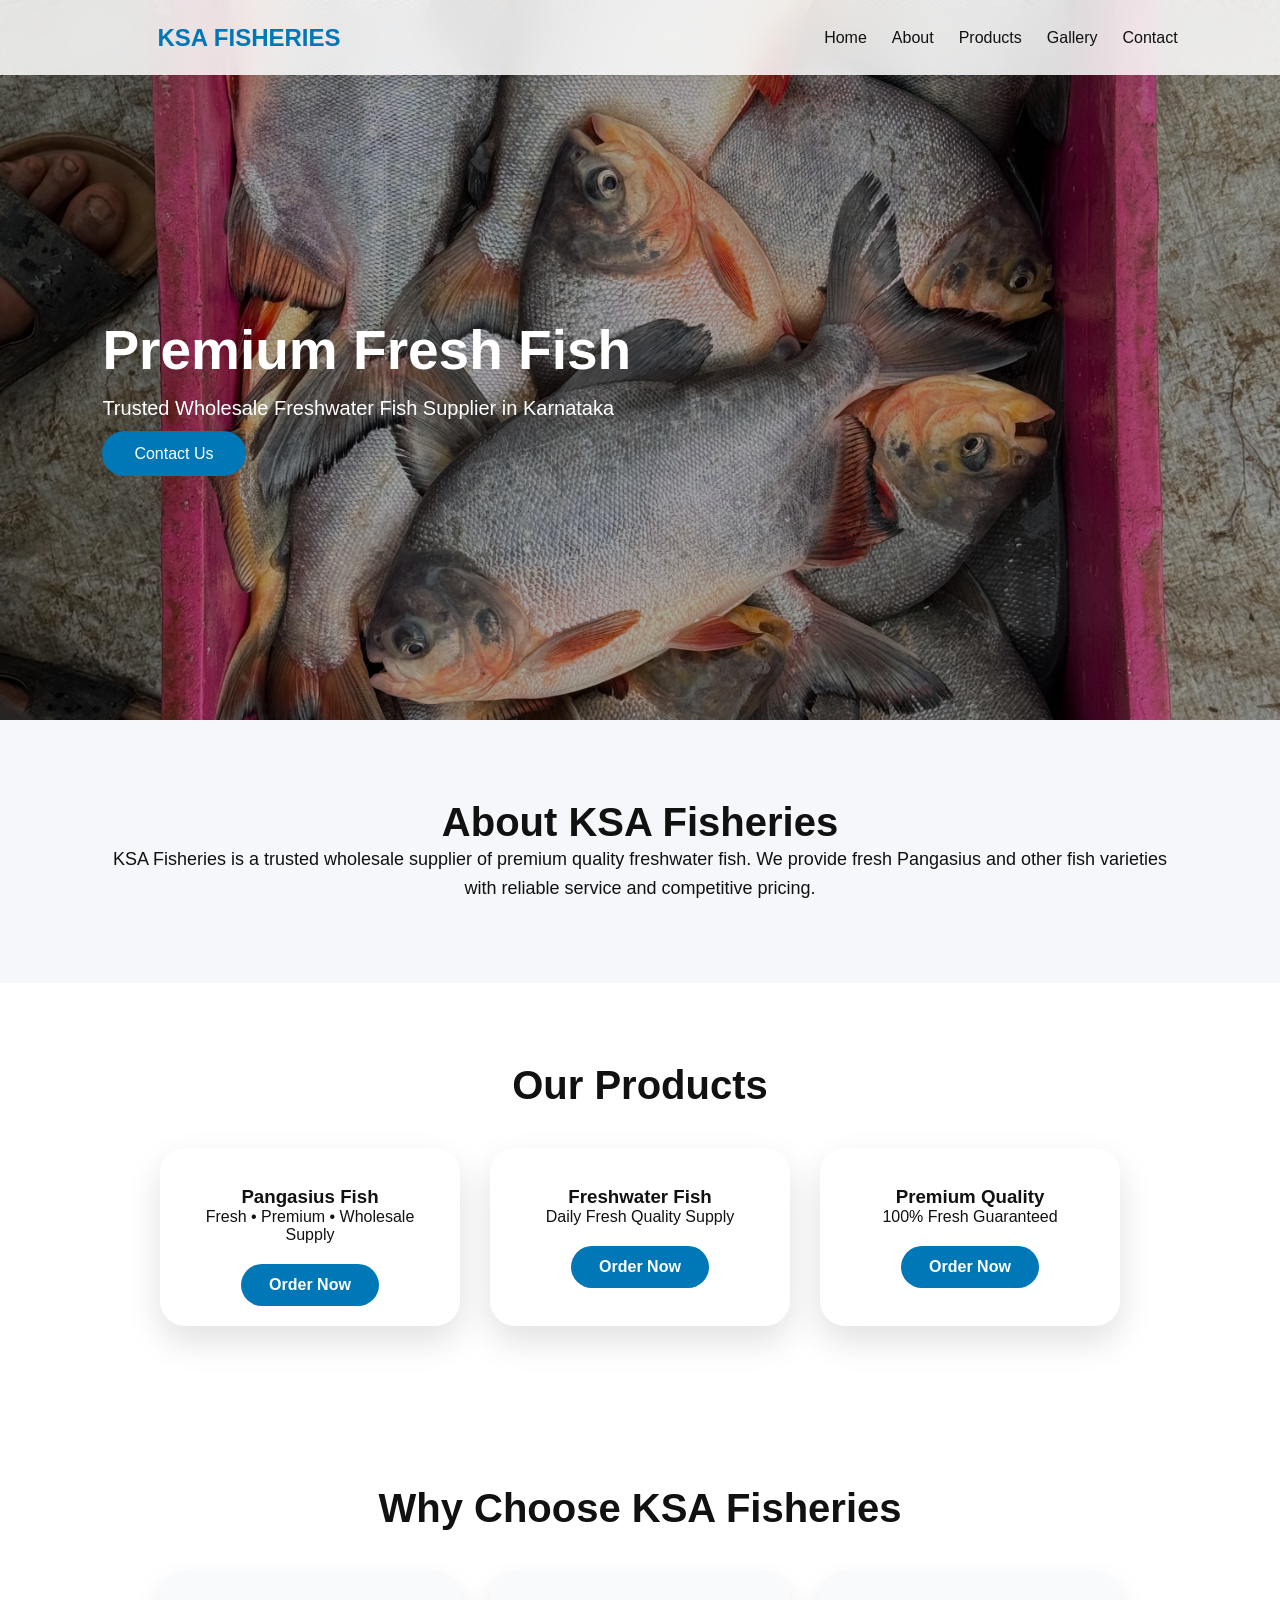
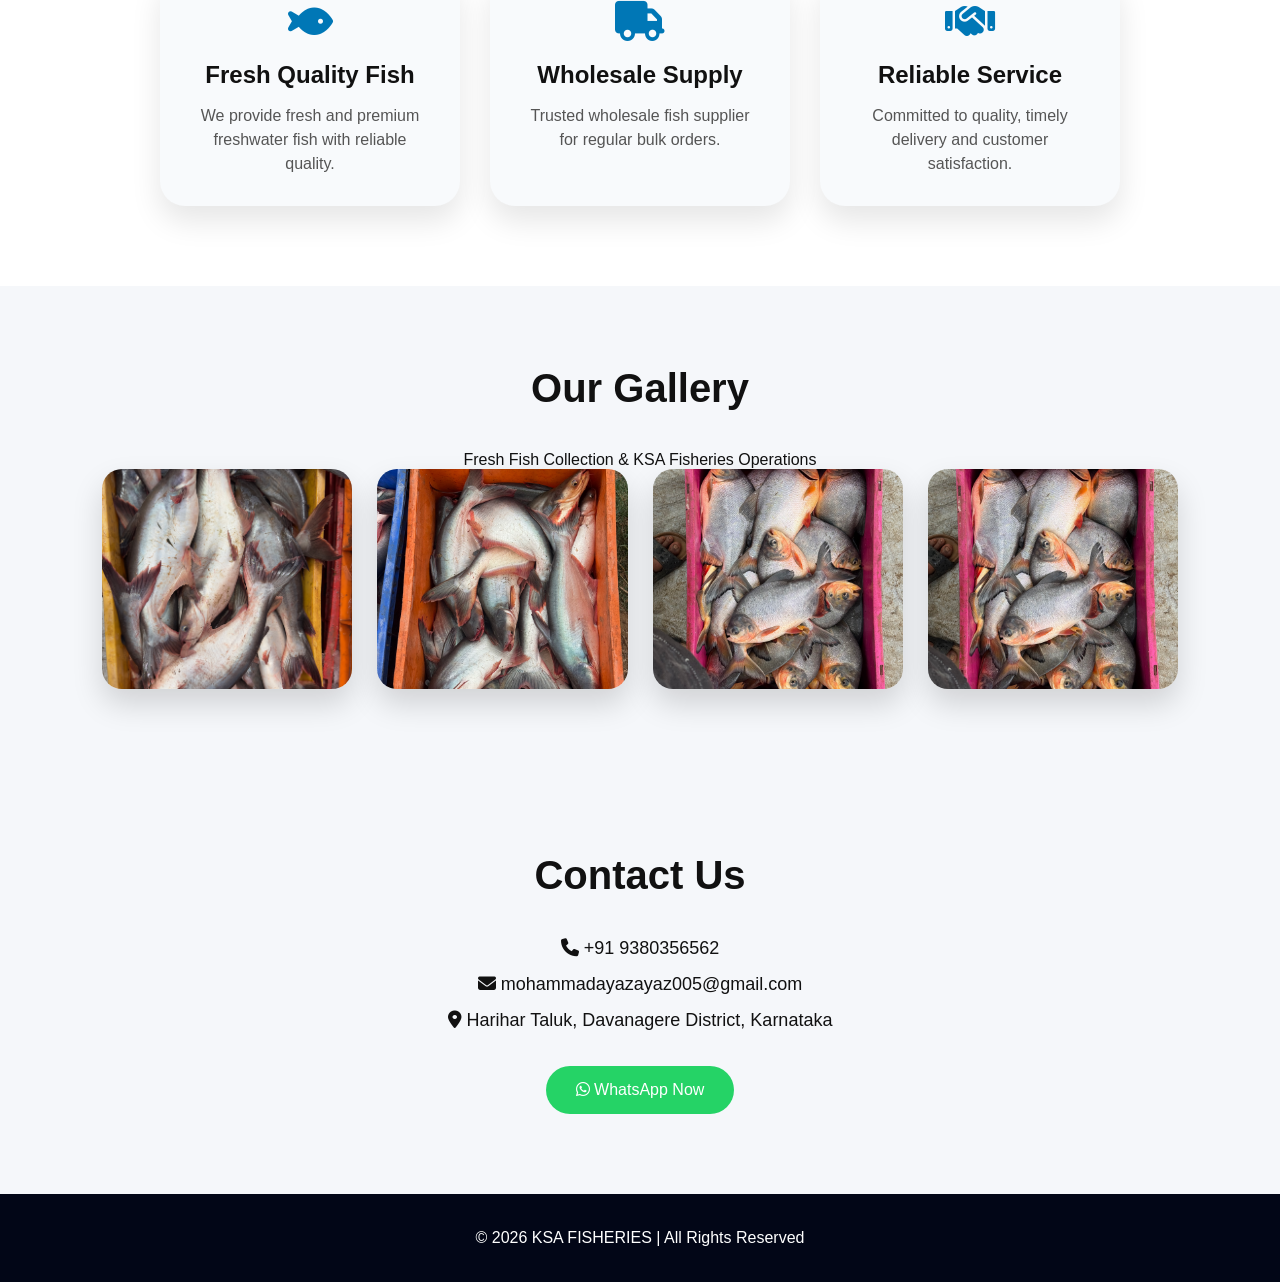
==== index.html @ 25b7a56a "Update index.html" ====
<!DOCTYPE html>
<html lang="en">
<head>
<meta charset="UTF-8">
<meta name="viewport" content="width=device-width, initial-scale=1.0">
<title>KSA FISHERIES | Premium Fish Supplier</title>
<link rel="stylesheet" href="style.css">
<link rel="preconnect" href="https://fonts.googleapis.com">
<link rel="preconnect" href="https://fonts.gstatic.com" crossorigin>
<link href="https://fonts.googleapis.com/css2?family=Poppins:wght@300;400;500;600;700;800&display=swap" rel="stylesheet">
<link rel="stylesheet" href="https://cdnjs.cloudflare.com/ajax/libs/font-awesome/6.6.0/css/all.min.css">
</head>
<body>
<nav class="navbar">
<div class="logo">
<img src="420F2000-EA56-42BE-8897-6AAE0499B56C.png" alt="KSA Fisheries Logo">
<span>KSA FISHERIES</span>
</div>
<ul class="nav-links">
<li><a href="#home">Home</a></li>
<li><a href="#about">About</a></li>
<li><a href="#products">Products</a></li>
<li><a href="#gallery">Gallery</a></li>
<li><a href="#contact">Contact</a></li>
</ul>
</nav>
<section id="home" class="hero">
<div class="hero-content">
<h1>Premium Fresh Fish</h1>
<p>
Trusted Wholesale Freshwater Fish Supplier in Karnataka
</p>
<a href="#contact" class="btn">
Contact Us
</a>
</div>
</section>
<section id="about" class="about">
<h2>About KSA Fisheries</h2>
<p>
KSA Fisheries is a trusted wholesale supplier of premium quality freshwater fish.
We provide fresh Pangasius and other fish varieties with reliable service and competitive pricing.
</p>
</section>
<section id="products" class="products">

<h2>Our Products</h2>

<div class="cards">

<div class="card">

<img src="pangasius.jpg" alt="Pangasius Fish">

<h3>Pangasius Fish</h3>

<p>
Fresh • Premium • Wholesale Supply
</p>

<a href="https://wa.me/919380356562" class="order-btn">
Order Now
</a>

</div>



<div class="card">

<img src="fish.jpg" alt="Fresh Fish">

<h3>Freshwater Fish</h3>

<p>
Daily Fresh Quality Supply
</p>

<a href="https://wa.me/919380356562" class="order-btn">
Order Now
</a>

</div>



<div class="card">

<img src="fish.jpg" alt="Quality Fish">

<h3>Premium Quality</h3>

<p>
100% Fresh Guaranteed
</p>

<a href="https://wa.me/919380356562" class="order-btn">
Order Now
</a>

</div>


</div>

</section>
</section><section class="why">
    <h2>Why Choose KSA Fisheries</h2>

    <div class="why-cards">

        <div class="why-box">
            <i class="fa-solid fa-fish"></i>
            <h3>Fresh Quality Fish</h3>
            <p>We provide fresh and premium freshwater fish with reliable quality.</p>
        </div>


        <div class="why-box">
            <i class="fa-solid fa-truck"></i>
            <h3>Wholesale Supply</h3>
            <p>Trusted wholesale fish supplier for regular bulk orders.</p>
        </div>


        <div class="why-box">
            <i class="fa-solid fa-handshake"></i>
            <h3>Reliable Service</h3>
            <p>Committed to quality, timely delivery and customer satisfaction.</p>
        </div>

    </div>
</section>
<section id="gallery" class="gallery">

<h2>Our Gallery</h2>

<p class="gallery-sub">
Fresh Fish Collection & KSA Fisheries Operations
</p>


<div class="gallery-grid">

<div class="gallery-card">

<img src="IMG_1248.jpeg" alt="Fish">

</div>


<div class="gallery-card">

<img src="IMG_3524.jpeg" alt="Fish">

</div>


<div class="gallery-card">

<img src="IMG_3595.jpeg" alt="Fish">

</div>


<div class="gallery-card">

<img src="IMG_3596.jpeg" alt="Fish">

</div>


</div>

</section>
<section id="contact" class="contact">
<h2>Contact Us</h2>
<div class="contact-box">
<p>
<i class="fa-solid fa-phone"></i>
+91 9380356562
</p>
<p>
<i class="fa-solid fa-envelope"></i>
mohammadayazayaz005@gmail.com
</p>
<p>
<i class="fa-solid fa-location-dot"></i>
Harihar Taluk, Davanagere District, Karnataka
</p>
<a href="https://wa.me/919380356562" class="whatsapp">
<i class="fab fa-whatsapp"></i>
WhatsApp Now
</a>
</div>
</section>
<footer>
<p>
© 2026 KSA FISHERIES | All Rights Reserved
</p>
</footer>
<script src="script.js"></script>
</body>
</html>
---- style.css ----
/* KSA FISHERIES - Premium Apple Style CSS */

*{
    margin:0;
    padding:0;
    box-sizing:border-box;
    font-family:-apple-system,BlinkMacSystemFont,"Segoe UI",sans-serif;
}

body{
    background:#f5f7fa;
    color:#111;
    overflow-x:hidden;
}


/* Navbar */

.navbar{
    width:100%;
    padding:15px 8%;
    display:flex;
    justify-content:space-between;
    align-items:center;
    background:rgba(255,255,255,.85);
    backdrop-filter:blur(15px);
    position:fixed;
    top:0;
    z-index:1000;
    box-shadow:0 5px 20px rgba(0,0,0,.08);
}


.logo{
    display:flex;
    align-items:center;
    gap:10px;
    font-size:24px;
    font-weight:800;
    color:#0077b6;
}


.logo img{
    width:45px;
    height:45px;
    object-fit:contain;
}


.nav-links{
    display:flex;
    list-style:none;
}


.nav-links a{
    margin-left:25px;
    text-decoration:none;
    color:#111;
    font-weight:500;
}


/* Hero */

.hero{
    height:80vh;
    display:flex;
    align-items:center;
    padding:100px 8% 40px;

    background:
    linear-gradient(rgba(0,0,0,.35),rgba(0,0,0,.35)),
    url("IMG_3596.jpeg");

    background-size:cover;
    background-position:center;
}


.hero-content{
    color:white;
    max-width:550px;
}


.hero h1{
    font-size:55px;
    margin-bottom:15px;
}


.hero p{
    font-size:20px;
    margin-bottom:25px;
}


.btn{
    padding:14px 32px;
    background:#0077b6;
    color:white;
    border-radius:30px;
    text-decoration:none;
}


/* Products */

.products{
    padding:80px 8%;
    background:white;
    text-align:center;
}


.products h2,
.gallery h2,
.contact h2{
    font-size:40px;
    margin-bottom:40px;
}


.cards{
    display:flex;
    justify-content:center;
    gap:30px;
    flex-wrap:wrap;
}


.card{
    width:300px;
    background:white;
    border-radius:25px;
    padding:20px;
    box-shadow:0 15px 35px rgba(0,0,0,.12);
}


.card img{
    width:100%;
    height:200px;
    object-fit:cover;
    border-radius:20px;
}



/* Gallery FIX */

.gallery{
    padding:80px 8%;
    text-align:center;
}


.gallery-grid{
    display:grid;
    grid-template-columns:repeat(4,1fr);
    gap:25px;
}


.gallery-grid img{
    width:100%;
    height:220px;
    object-fit:cover;
    border-radius:20px;
    box-shadow:0 15px 30px rgba(0,0,0,.15);
}



/* About */

.about{
    padding:80px 8%;
    text-align:center;
}


.about h2{
    font-size:40px;
}


.about p{
    font-size:18px;
    line-height:1.6;
}



/* Contact */

.contact{
    padding:80px 8%;
    text-align:center;
}


.contact-box p{
    margin:15px;
    font-size:18px;
}


.whatsapp{
    display:inline-block;
    margin-top:20px;
    padding:15px 30px;
    background:#25D366;
    color:white;
    border-radius:30px;
    text-decoration:none;
}



/* Footer */

footer{
    padding:35px;
    background:#020617;
    color:white;
    text-align:center;
}



/* Mobile */

@media(max-width:768px){

.nav-links{
    display:none;
}


.hero{
    height:65vh;
}


.hero h1{
    font-size:36px;
}


.gallery-grid{
    grid-template-columns:1fr;
}


.gallery-grid img{
    height:250px;
}


.card{
    width:100%;
}

}
@media(max-width:768px){

.gallery-grid{
    display:grid;
    grid-template-columns:1fr;
    gap:15px;
}

.gallery-grid img{
    width:100%;
    height:180px;
    object-fit:cover;
    border-radius:15px;
}

.card img{
    width:100%;
    height:160px;
    object-fit:cover;
}

.card{
    width:90%;
    margin:auto;
}

.hero{
    height:55vh;
}

}
/* Why Choose Section */

.why{
    padding:80px 8%;
    background:white;
    text-align:center;
}

.why h2{
    font-size:40px;
    margin-bottom:40px;
}


.why-cards{
    display:flex;
    justify-content:center;
    gap:30px;
    flex-wrap:wrap;
}


.why-box{
    width:300px;
    padding:30px;
    border-radius:25px;
    background:#f8fafc;
    box-shadow:0 15px 30px rgba(0,0,0,.1);
    transition:.4s;
}


.why-box:hover{
    transform:translateY(-10px);
}


.why-box i{
    font-size:40px;
    color:#0077b6;
    margin-bottom:20px;
}


.why-box h3{
    font-size:24px;
    margin-bottom:15px;
}


.why-box p{
    color:#555;
    line-height:1.5;
}


@media(max-width:768px){

.why h2{
    font-size:32px;
}

.why-box{
    width:100%;
}

}
.order-btn{
    display:inline-block;
    margin-top:20px;
    padding:12px 28px;
    background:#0077b6;
    color:white;
    border-radius:25px;
    text-decoration:none;
    font-weight:600;
    transition:.3s;
}


.order-btn:hover{
    background:#023e8a;
    transform:scale(1.05);
}


.card{
    overflow:hidden;
}


.card img{
    transition:.5s;
}


.card:hover img{
    transform:scale(1.08);
}
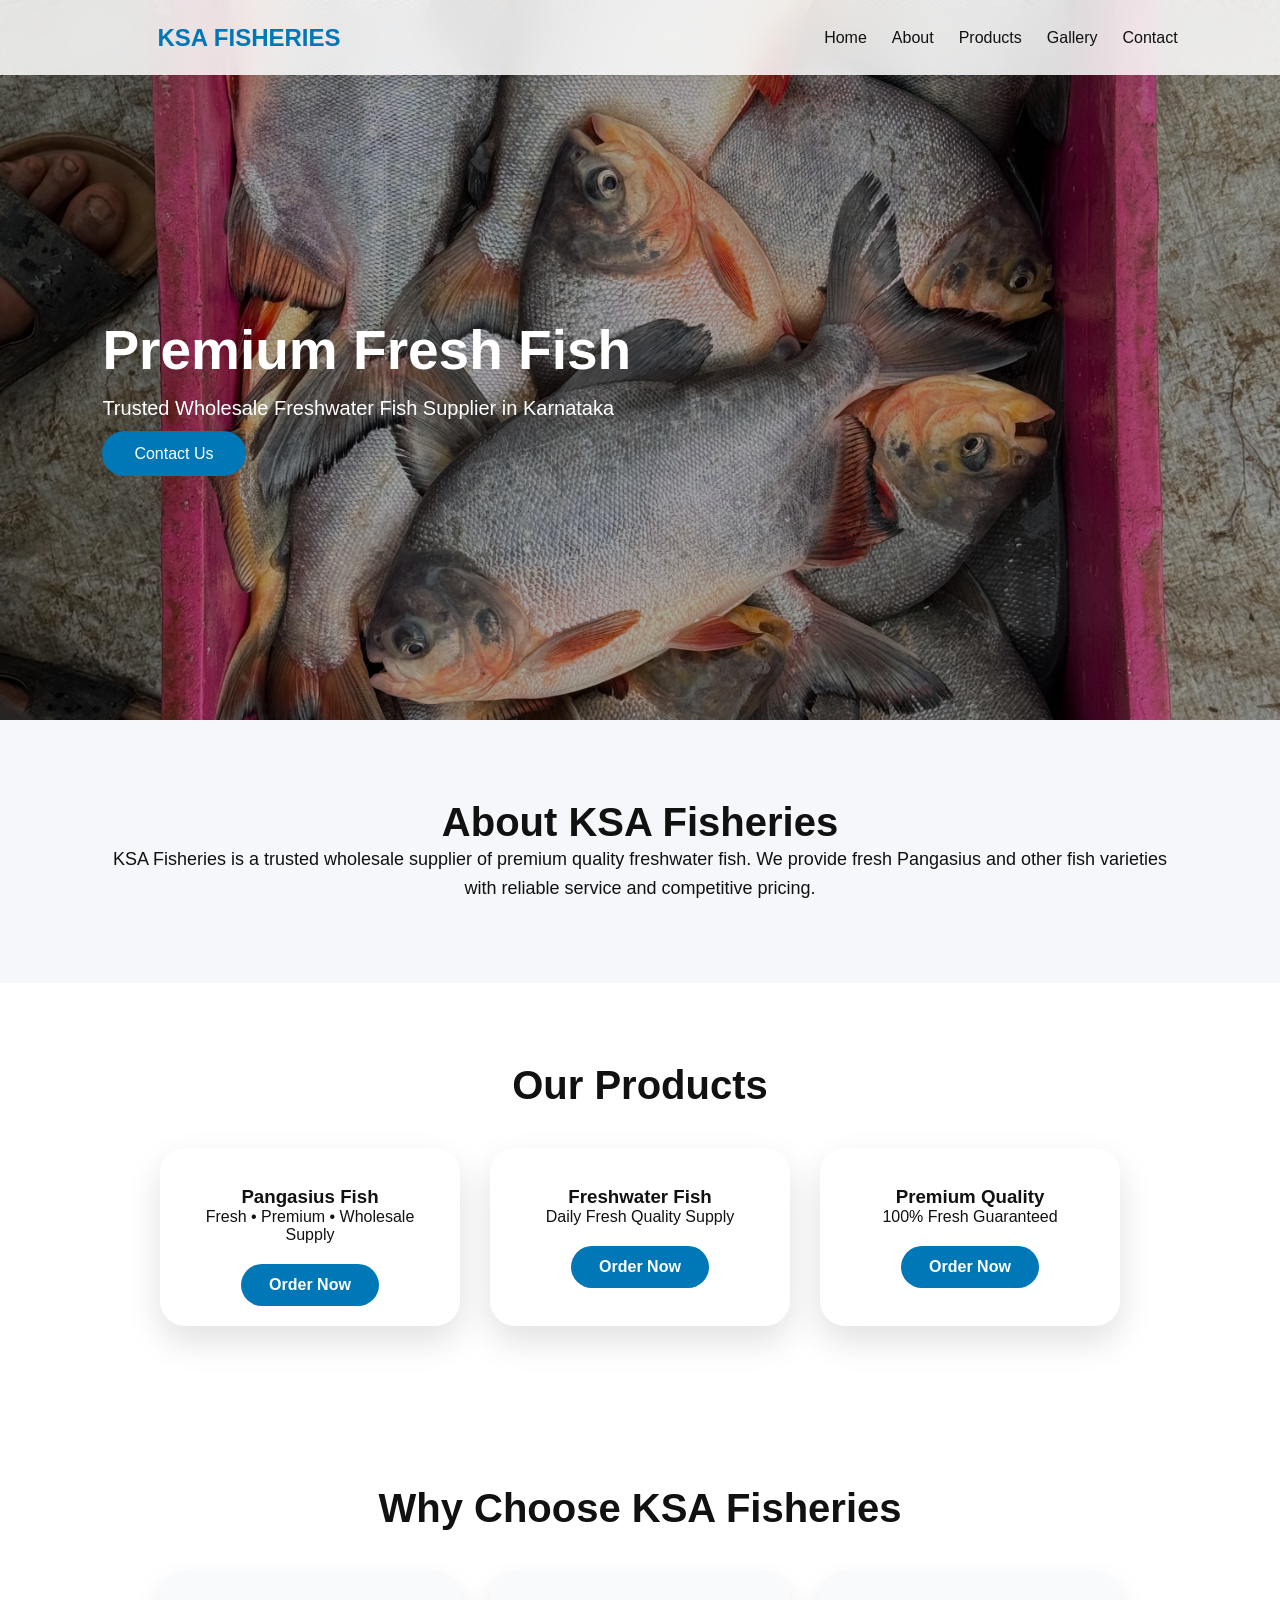
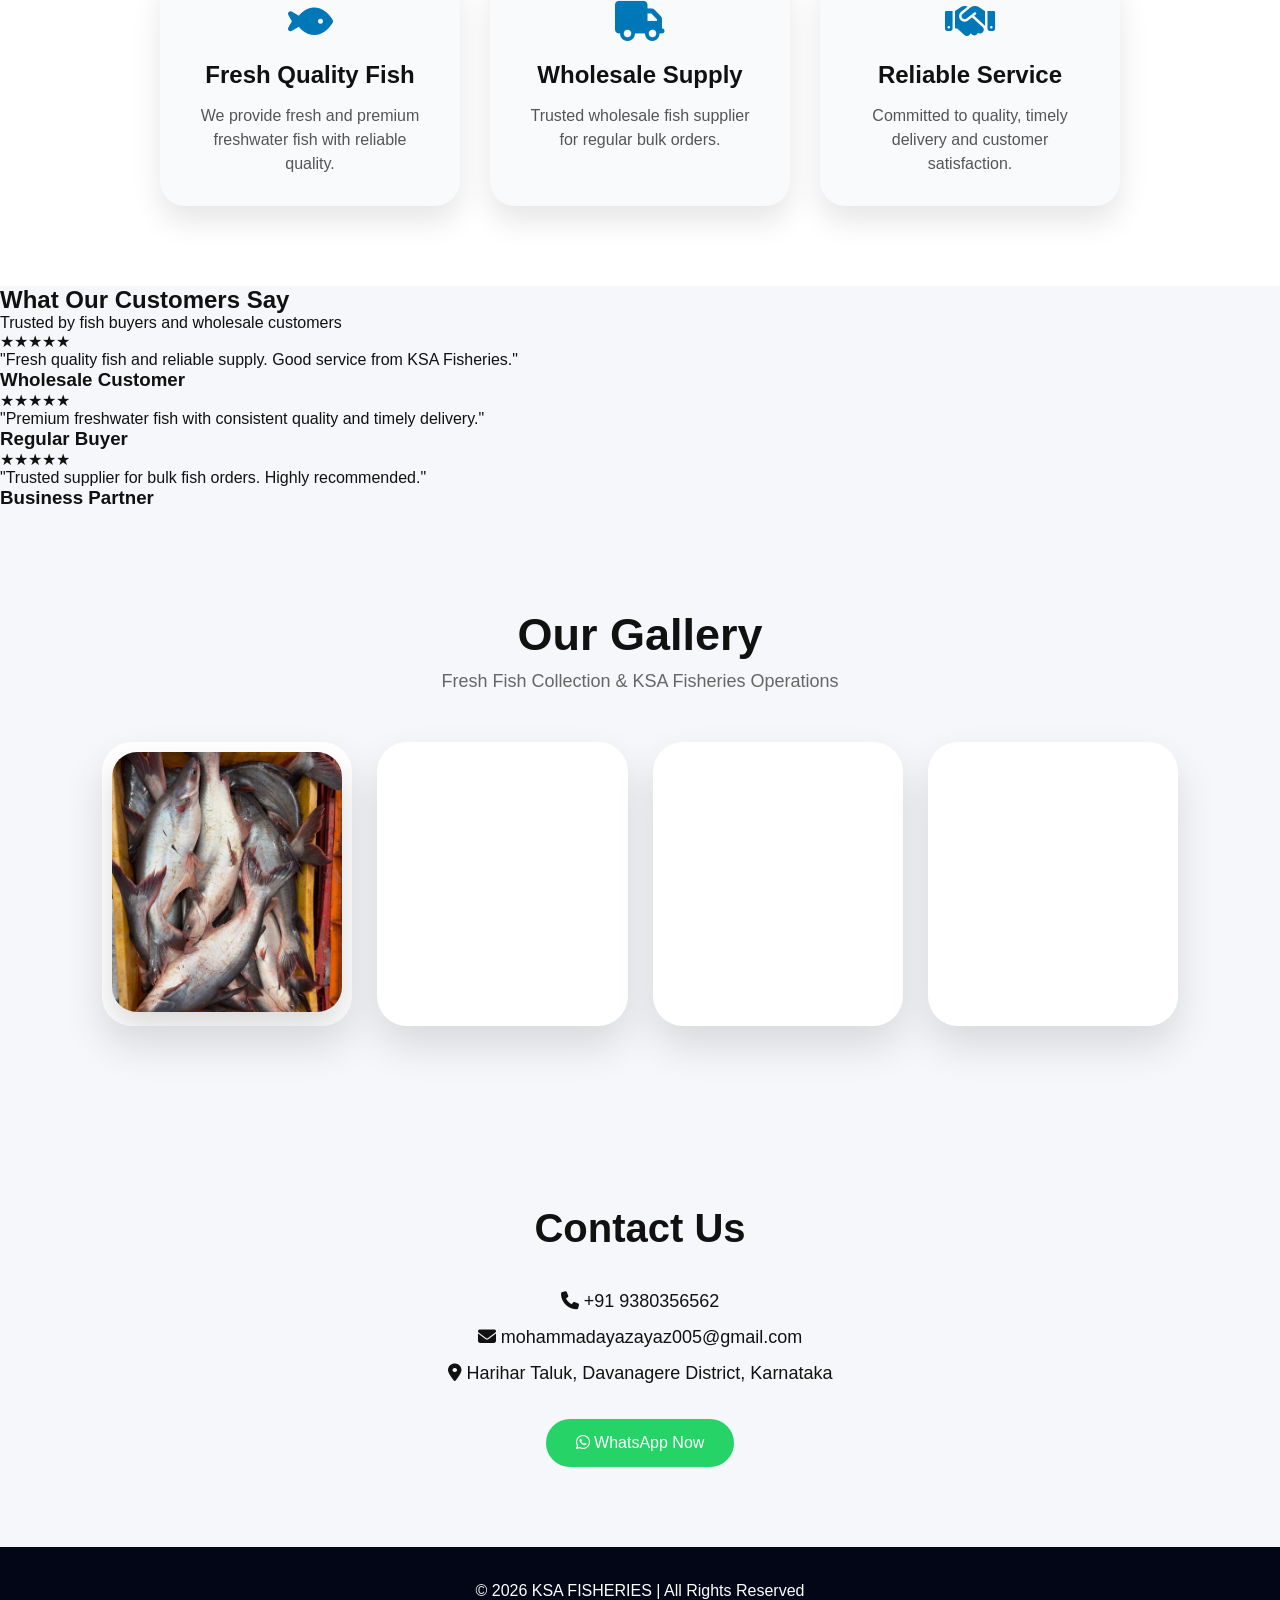
==== commit 801f9d60: "Update index.html" ====
--- a/index.html
+++ b/index.html
@@ -131,7 +131,69 @@
 
     </div>
 </section>
-<section id="gallery" class="gallery">
+<section class="reviews">
+
+<h2>What Our Customers Say</h2>
+
+<p class="review-sub">
+Trusted by fish buyers and wholesale customers
+</p>
+
+
+<div class="review-cards">
+
+
+<div class="review-box">
+
+<div class="stars">
+★★★★★
+</div>
+
+<p>
+"Fresh quality fish and reliable supply. Good service from KSA Fisheries."
+</p>
+
+<h3>Wholesale Customer</h3>
+
+</div>
+
+
+
+<div class="review-box">
+
+<div class="stars">
+★★★★★
+</div>
+
+<p>
+"Premium freshwater fish with consistent quality and timely delivery."
+</p>
+
+<h3>Regular Buyer</h3>
+
+</div>
+
+
+
+<div class="review-box">
+
+<div class="stars">
+★★★★★
+</div>
+
+<p>
+"Trusted supplier for bulk fish orders. Highly recommended."
+</p>
+
+<h3>Business Partner</h3>
+
+</div>
+
+
+</div>
+
+</section>
+    <section id="gallery" class="gallery">
 
 <h2>Our Gallery</h2>
 
--- a/style.css
+++ b/style.css
@@ -395,3 +395,85 @@
 .card:hover img{
     transform:scale(1.08);
 }
+/* Premium Apple Style Gallery */
+
+.gallery{
+    padding:100px 8%;
+    background:#f5f7fa;
+    text-align:center;
+}
+
+
+.gallery h2{
+    font-size:45px;
+    margin-bottom:10px;
+}
+
+
+.gallery-sub{
+    color:#666;
+    font-size:18px;
+    margin-bottom:50px;
+}
+
+
+.gallery-grid{
+    display:grid;
+    grid-template-columns:repeat(4,1fr);
+    gap:25px;
+}
+
+
+.gallery-card{
+    overflow:hidden;
+    border-radius:30px;
+    background:white;
+    padding:10px;
+    box-shadow:0 20px 40px rgba(0,0,0,.12);
+    transition:.5s;
+}
+
+
+.gallery-card img{
+    width:100%;
+    height:260px;
+    object-fit:cover;
+    border-radius:25px;
+    transition:.6s;
+}
+
+
+.gallery-card:hover{
+    transform:translateY(-12px);
+}
+
+
+.gallery-card:hover img{
+    transform:scale(1.08);
+}
+
+
+/* Mobile */
+
+@media(max-width:768px){
+
+.gallery{
+    padding:70px 5%;
+}
+
+
+.gallery h2{
+    font-size:32px;
+}
+
+
+.gallery-grid{
+    grid-template-columns:1fr;
+}
+
+
+.gallery-card img{
+    height:250px;
+}
+
+}
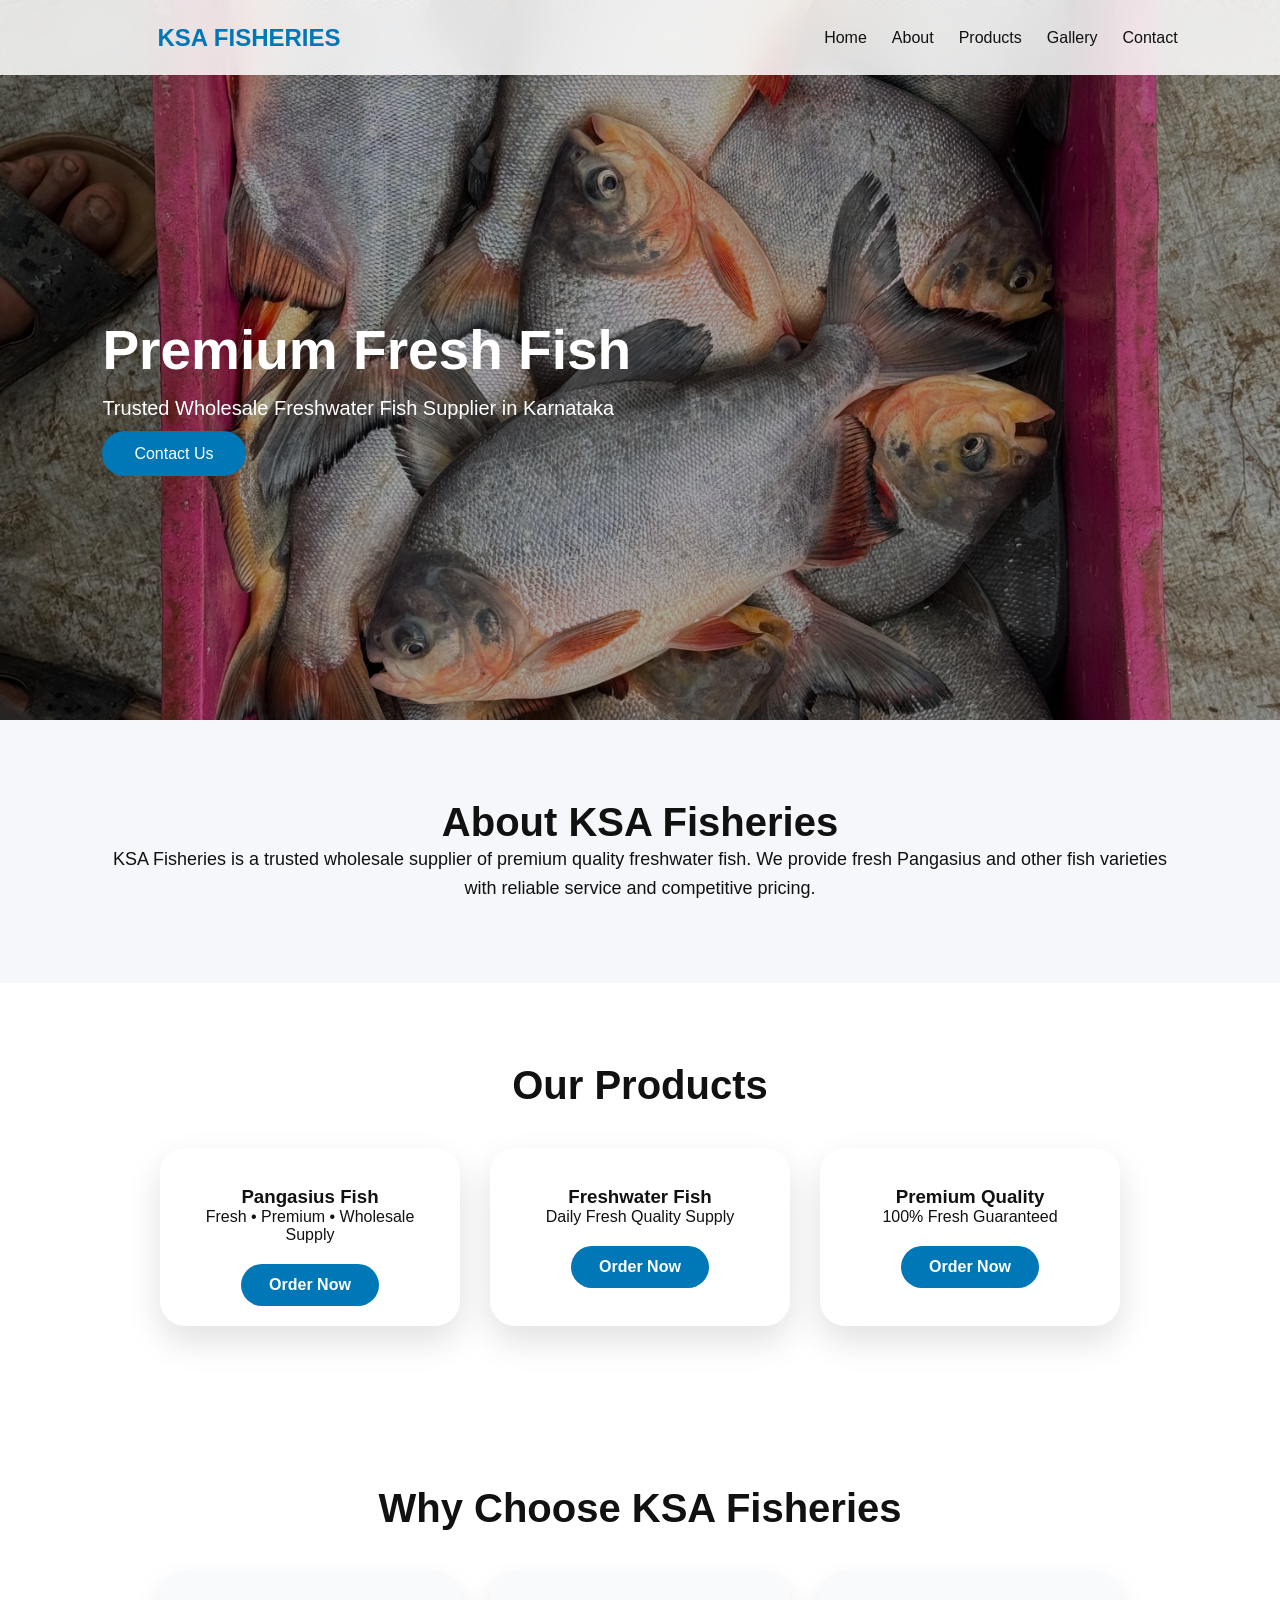
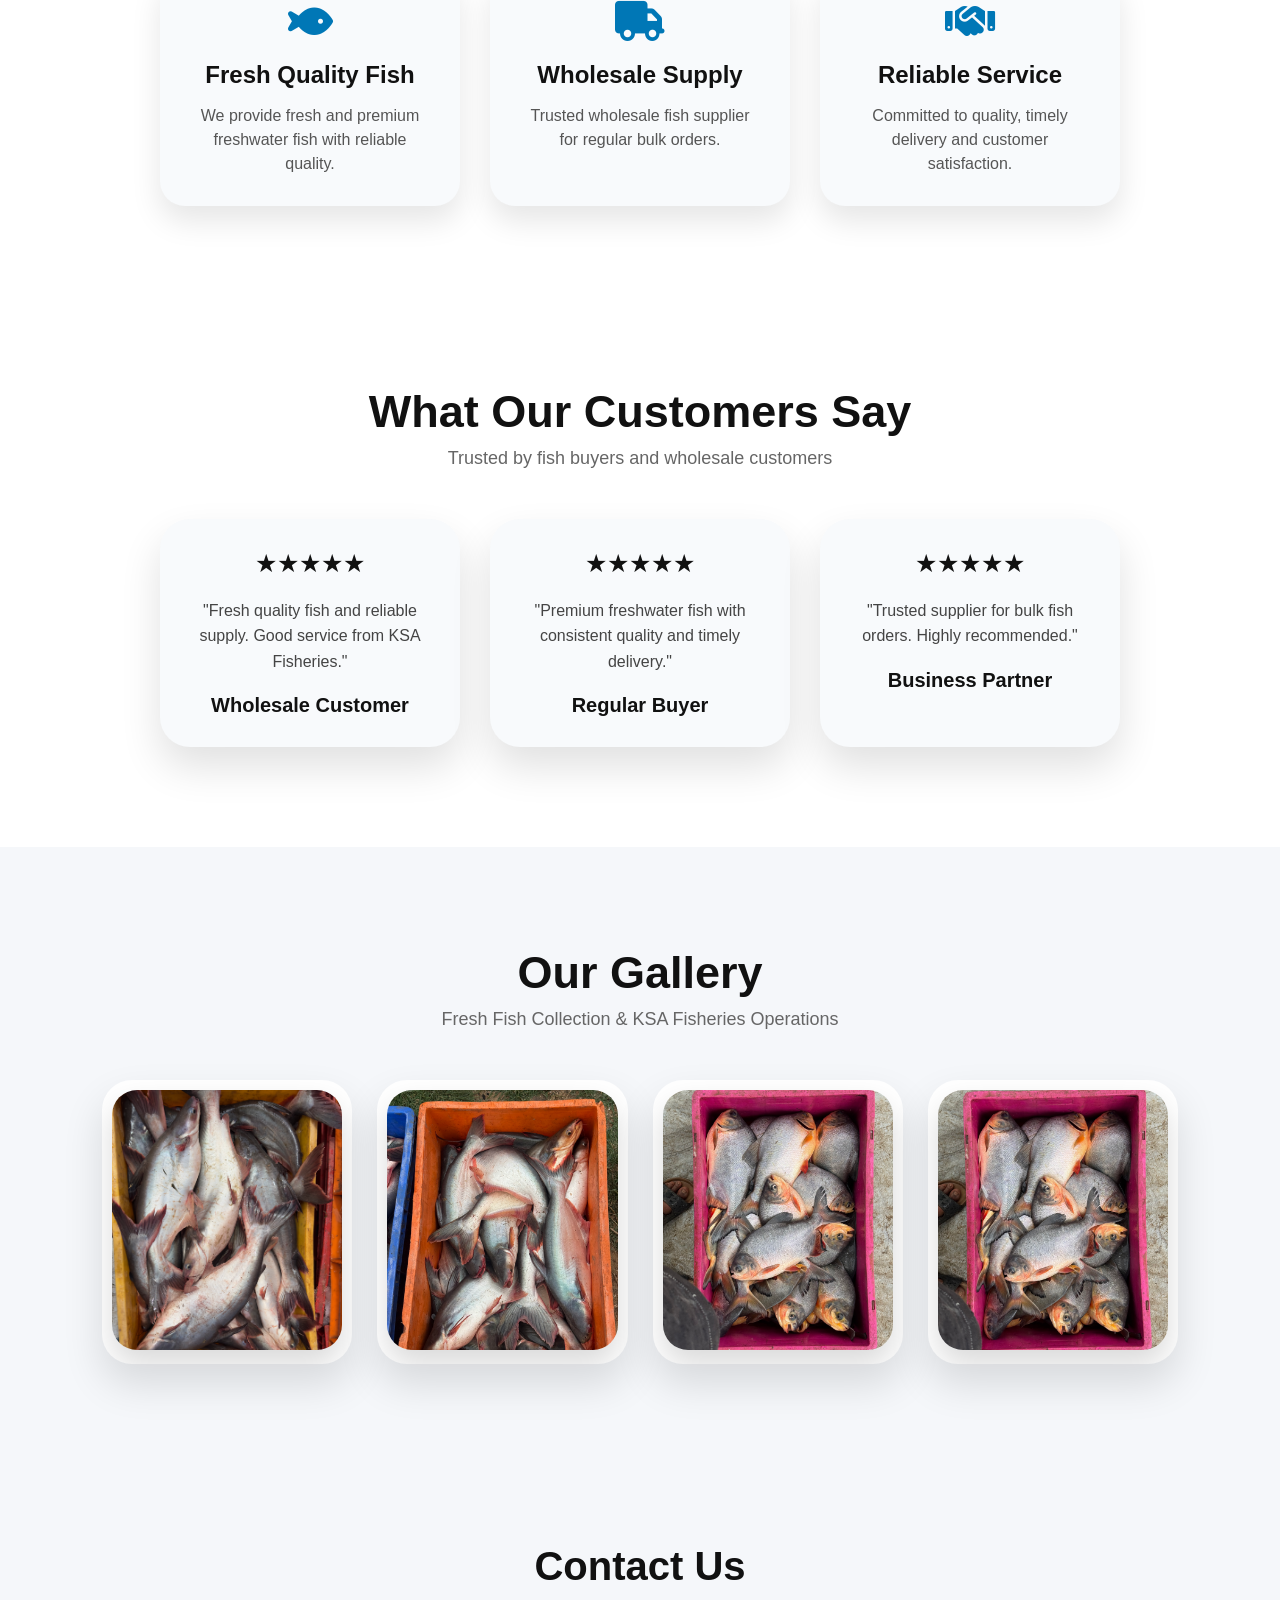
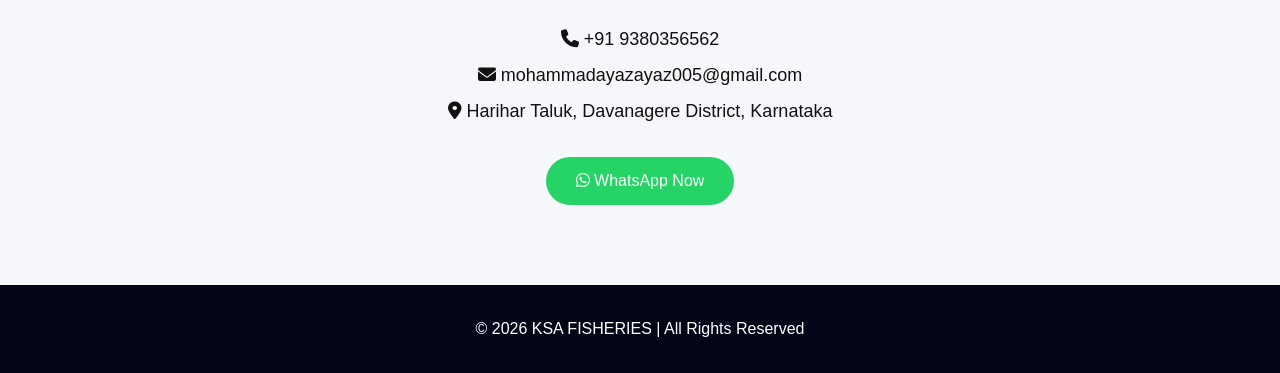
==== commit 9efdbc6c: "Update index.html" ====
--- a/index.html
+++ b/index.html
@@ -10,6 +10,11 @@
 <link href="https://fonts.googleapis.com/css2?family=Poppins:wght@300;400;500;600;700;800&display=swap" rel="stylesheet">
 <link rel="stylesheet" href="https://cdnjs.cloudflare.com/ajax/libs/font-awesome/6.6.0/css/all.min.css">
 </head>
+<meta name="description" content="KSA Fisheries is a trusted wholesale freshwater fish supplier in Karnataka. We provide premium quality Pangasius and fresh fish supply.">
+
+<meta name="keywords" content="KSA Fisheries, fish supplier Karnataka, wholesale fish supplier, Pangasius fish, freshwater fish">
+
+<meta name="author" content="KSA Fisheries">
 <body>
 <nav class="navbar">
 <div class="logo">
--- a/style.css
+++ b/style.css
@@ -477,3 +477,87 @@
 }
 
 }
+/* Premium Customer Reviews */
+
+.reviews{
+    padding:100px 8%;
+    background:white;
+    text-align:center;
+}
+
+
+.reviews h2{
+    font-size:45px;
+    margin-bottom:10px;
+}
+
+
+.review-sub{
+    color:#666;
+    font-size:18px;
+    margin-bottom:50px;
+}
+
+
+.review-cards{
+    display:flex;
+    justify-content:center;
+    gap:30px;
+    flex-wrap:wrap;
+}
+
+
+.review-box{
+    width:300px;
+    padding:30px;
+    background:#f8fafc;
+    border-radius:30px;
+    box-shadow:0 20px 40px rgba(0,0,0,.12);
+    transition:.4s;
+}
+
+
+.review-box:hover{
+    transform:translateY(-10px);
+}
+
+
+.stars{
+    font-size:25px;
+    margin-bottom:20px;
+}
+
+
+.review-box p{
+    font-size:16px;
+    line-height:1.6;
+    color:#444;
+}
+
+
+.review-box h3{
+    margin-top:20px;
+    font-size:20px;
+}
+
+
+
+/* Mobile Reviews */
+
+@media(max-width:768px){
+
+.reviews{
+    padding:70px 5%;
+}
+
+
+.reviews h2{
+    font-size:32px;
+}
+
+
+.review-box{
+    width:100%;
+}
+
+}
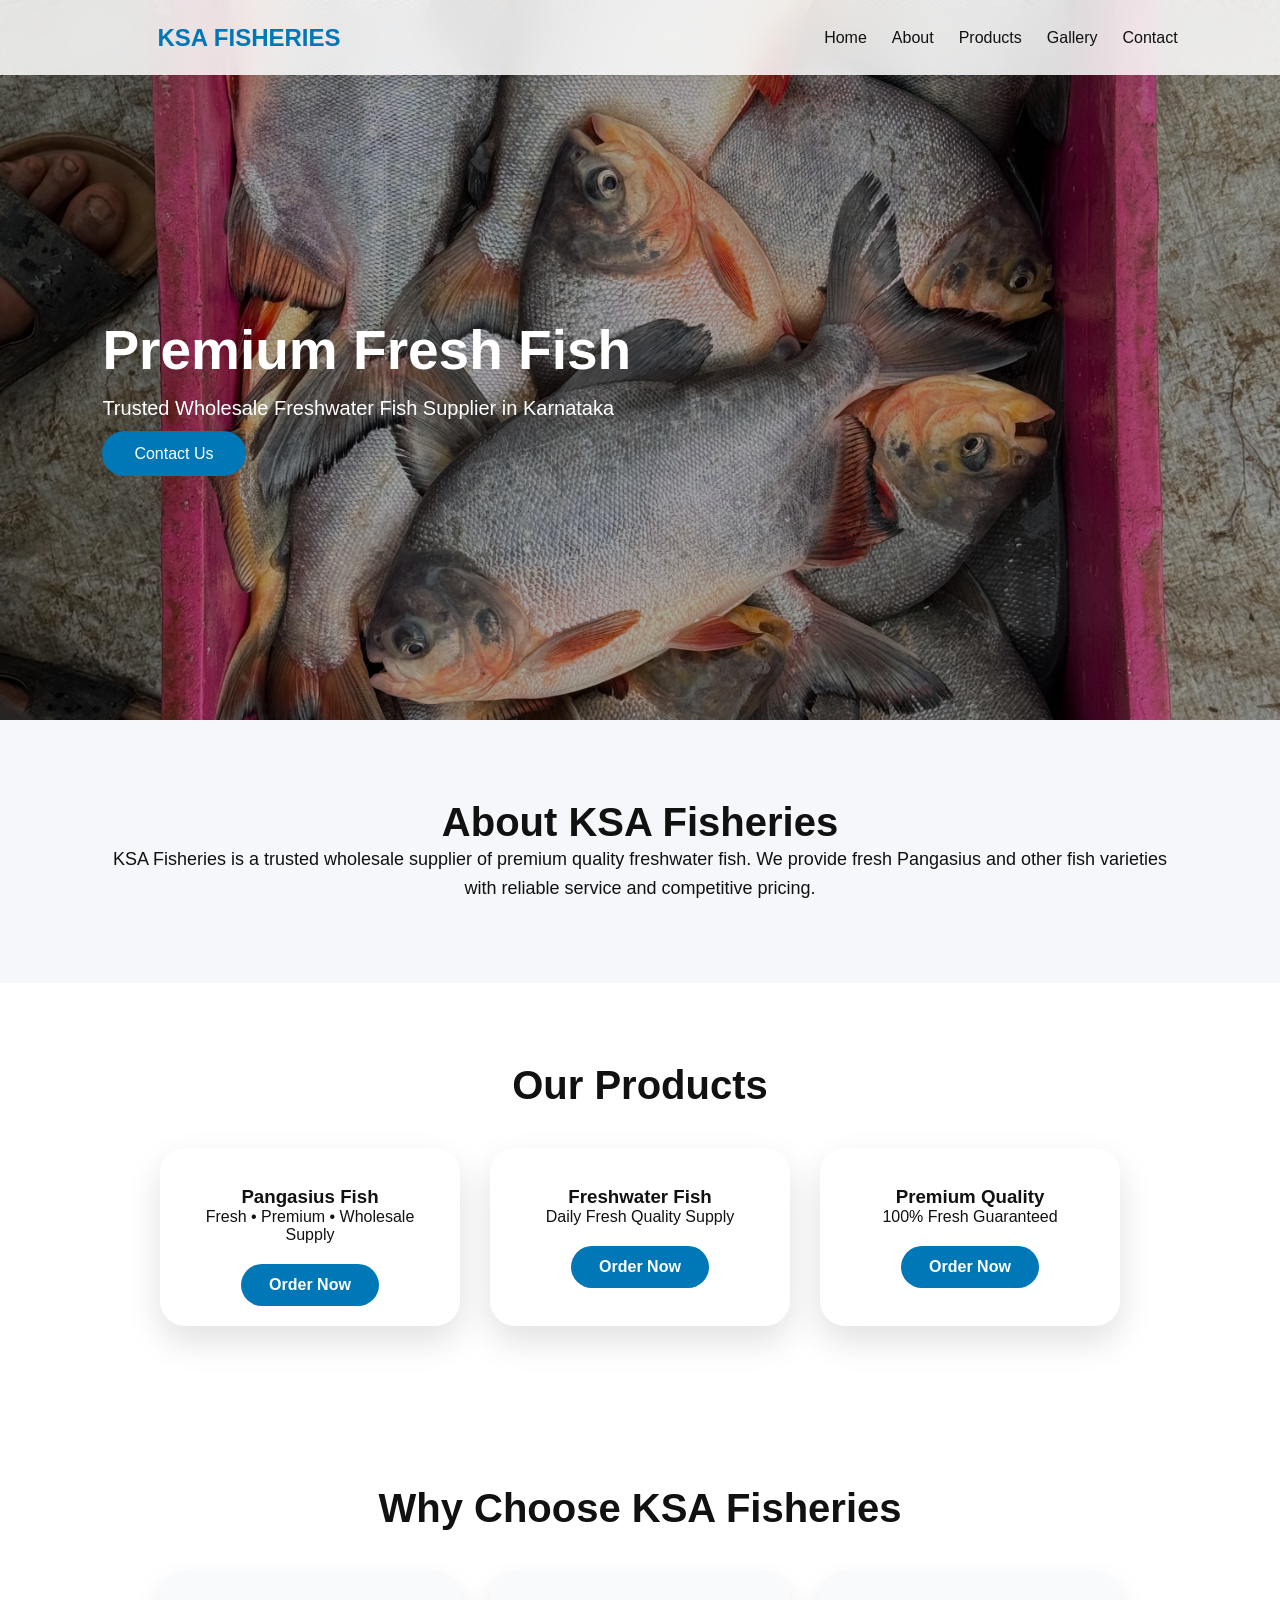
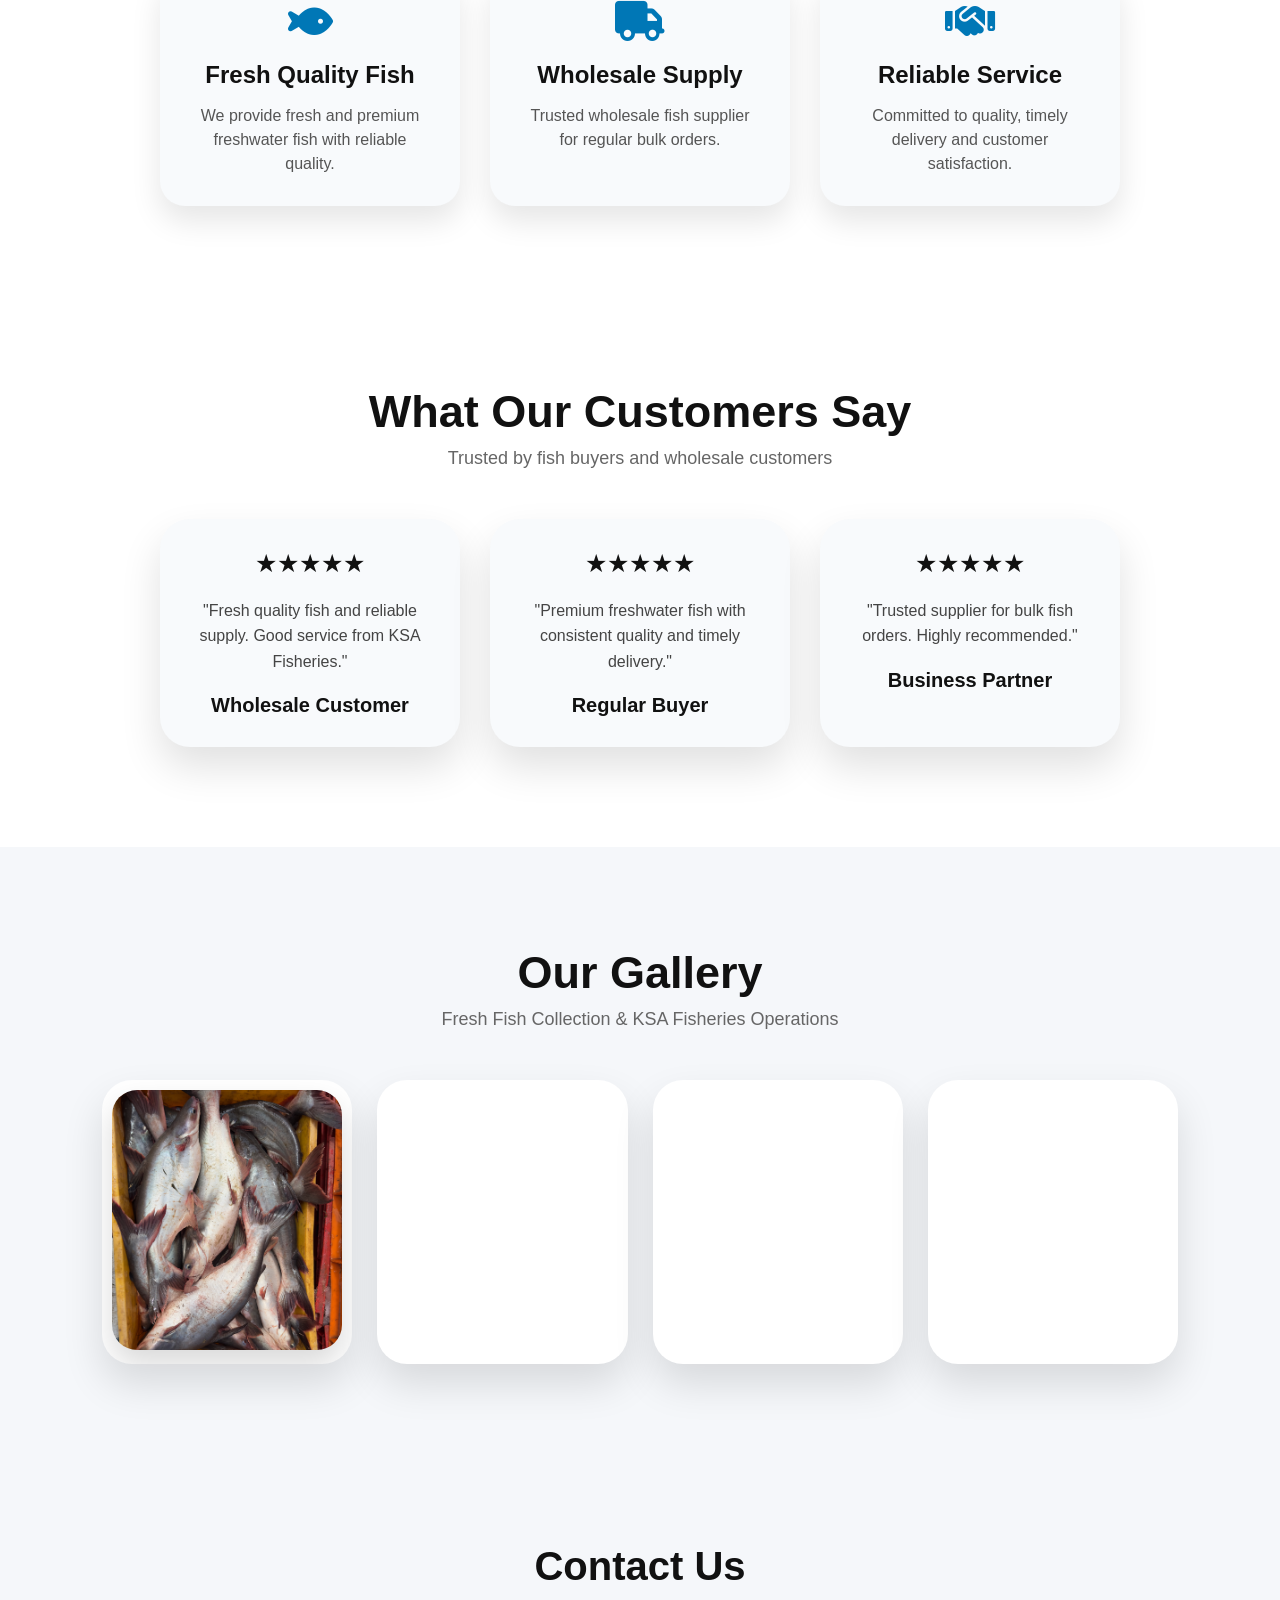
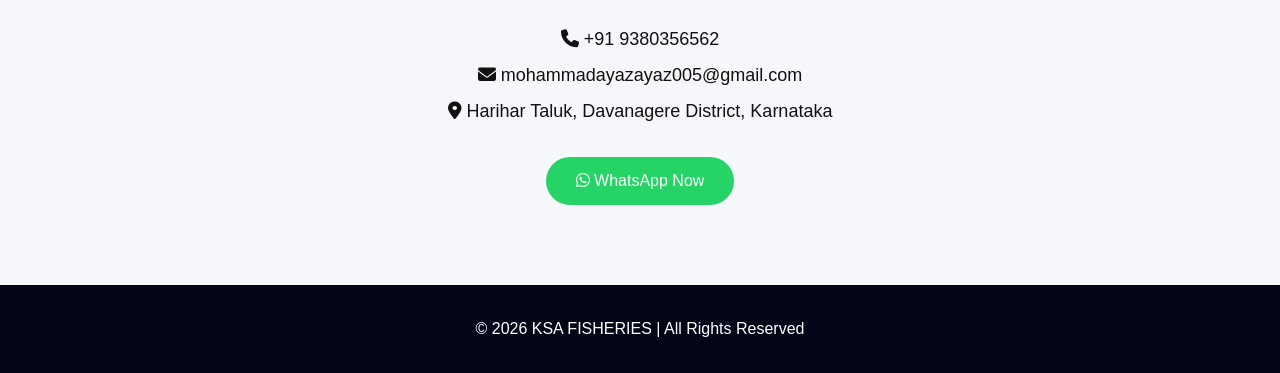
==== commit 01183b39: "Update index.html" ====
--- a/index.html
+++ b/index.html
@@ -4,6 +4,7 @@
 <meta charset="UTF-8">
 <meta name="viewport" content="width=device-width, initial-scale=1.0">
 <title>KSA FISHERIES | Premium Fish Supplier</title>
+<meta name="google-site-verification" content="reaQPdcmPGGkqwYgScnQblbn_mmLWR-AcnNty9FwcSk" />
 <link rel="stylesheet" href="style.css">
 <link rel="preconnect" href="https://fonts.googleapis.com">
 <link rel="preconnect" href="https://fonts.gstatic.com" crossorigin>
@@ -55,7 +56,7 @@
 
 <div class="card">
 
-<img src="pangasius.jpg" alt="Pangasius Fish">
+<img src="IMG_0004.jpeg" alt="Pangasius Fish">
 
 <h3>Pangasius Fish</h3>
 
@@ -73,7 +74,7 @@
 
 <div class="card">
 
-<img src="fish.jpg" alt="Fresh Fish">
+<img <img src="IMG_1229.jpeg" alt="Fresh Fish">
 
 <h3>Freshwater Fish</h3>
 
@@ -91,7 +92,7 @@
 
 <div class="card">
 
-<img src="fish.jpg" alt="Quality Fish">
+<img src="d64110ba-95e4-4c03-aab5-13082e63668a.jpeg" alt="Premium Fish">
 
 <h3>Premium Quality</h3>
 
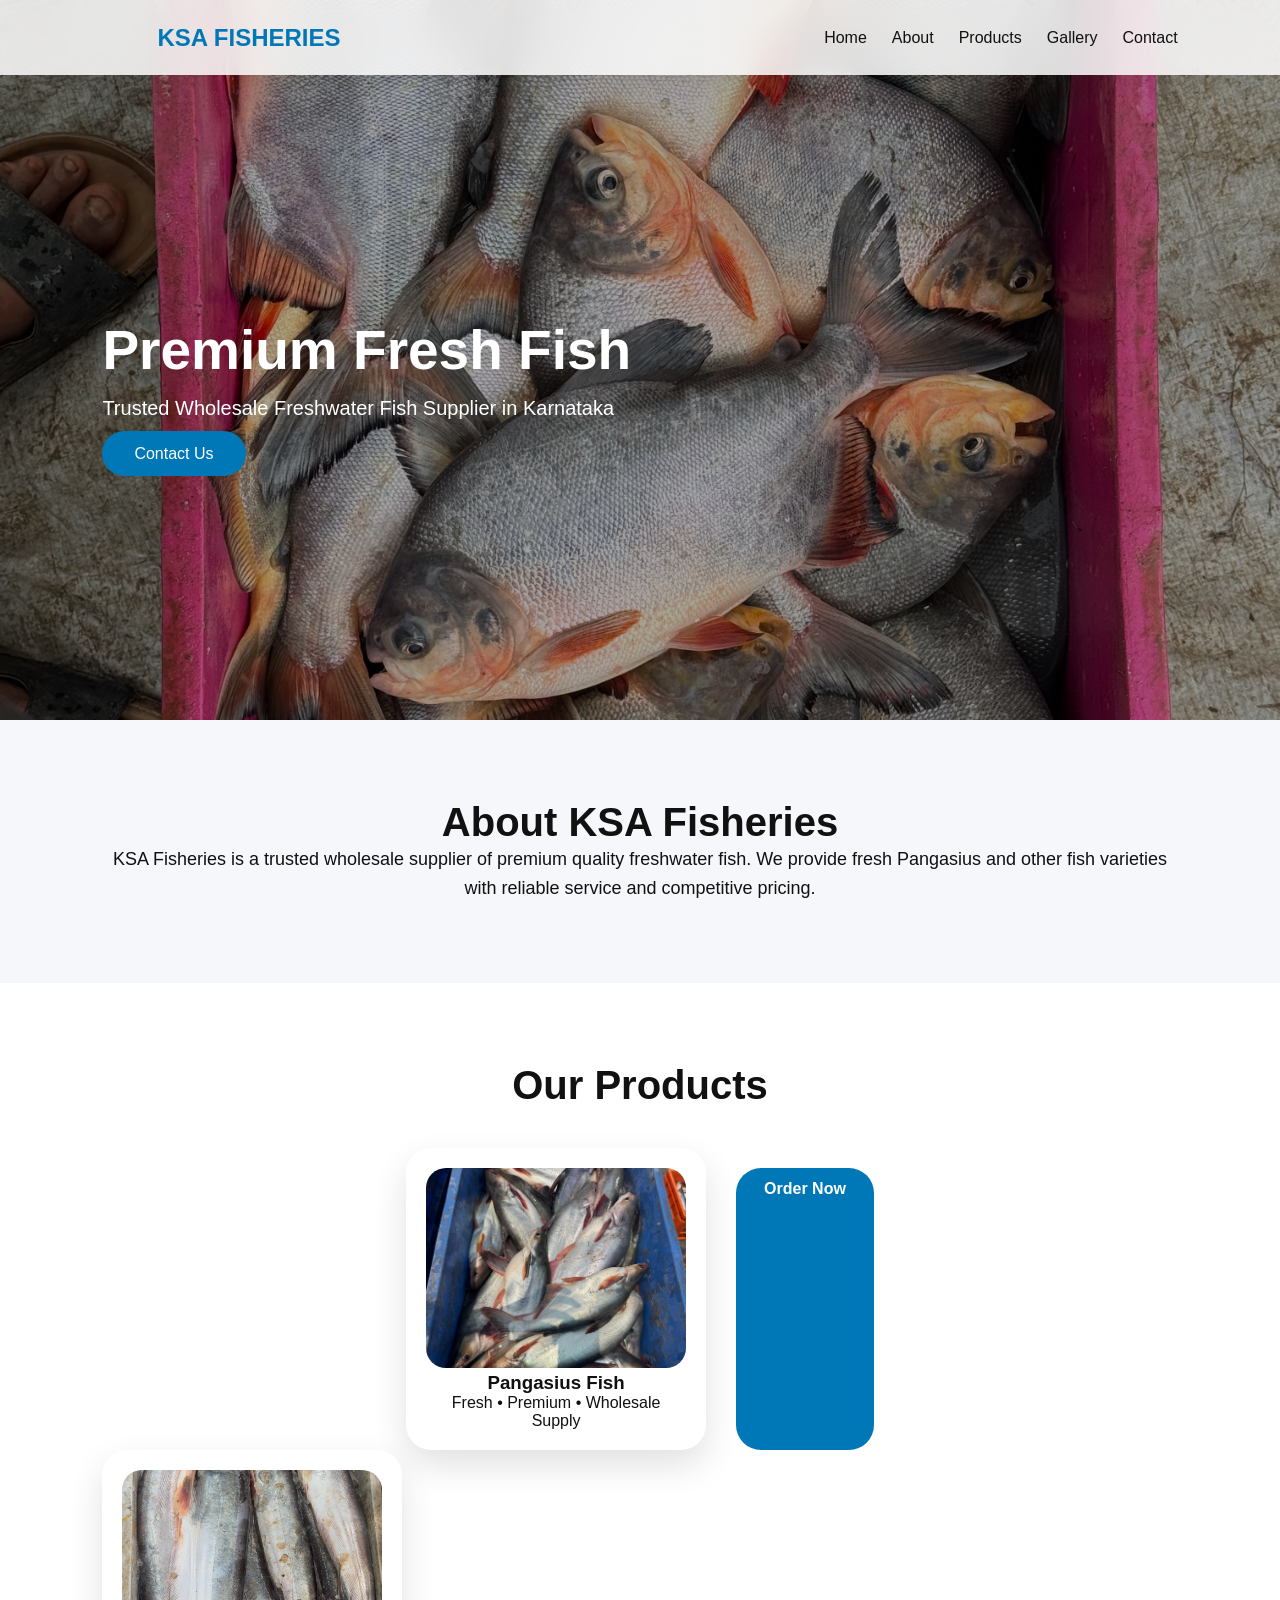
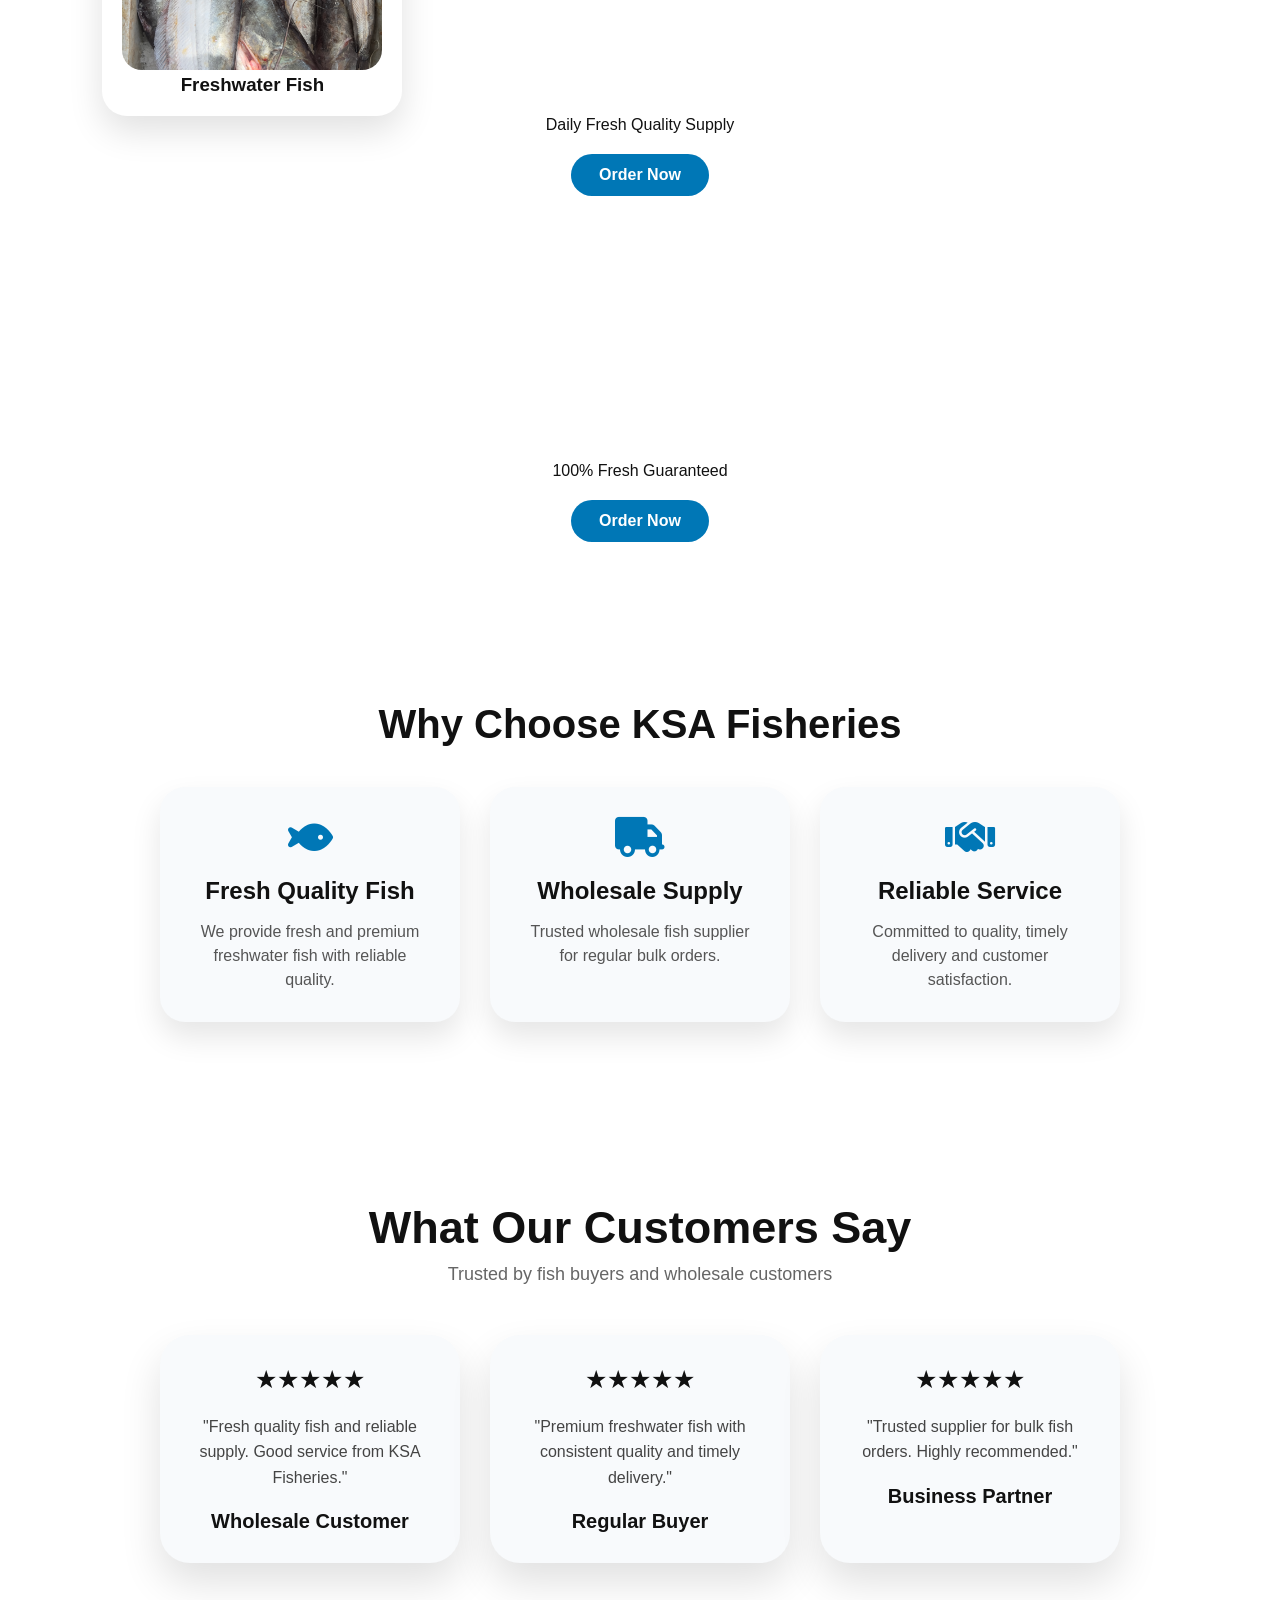
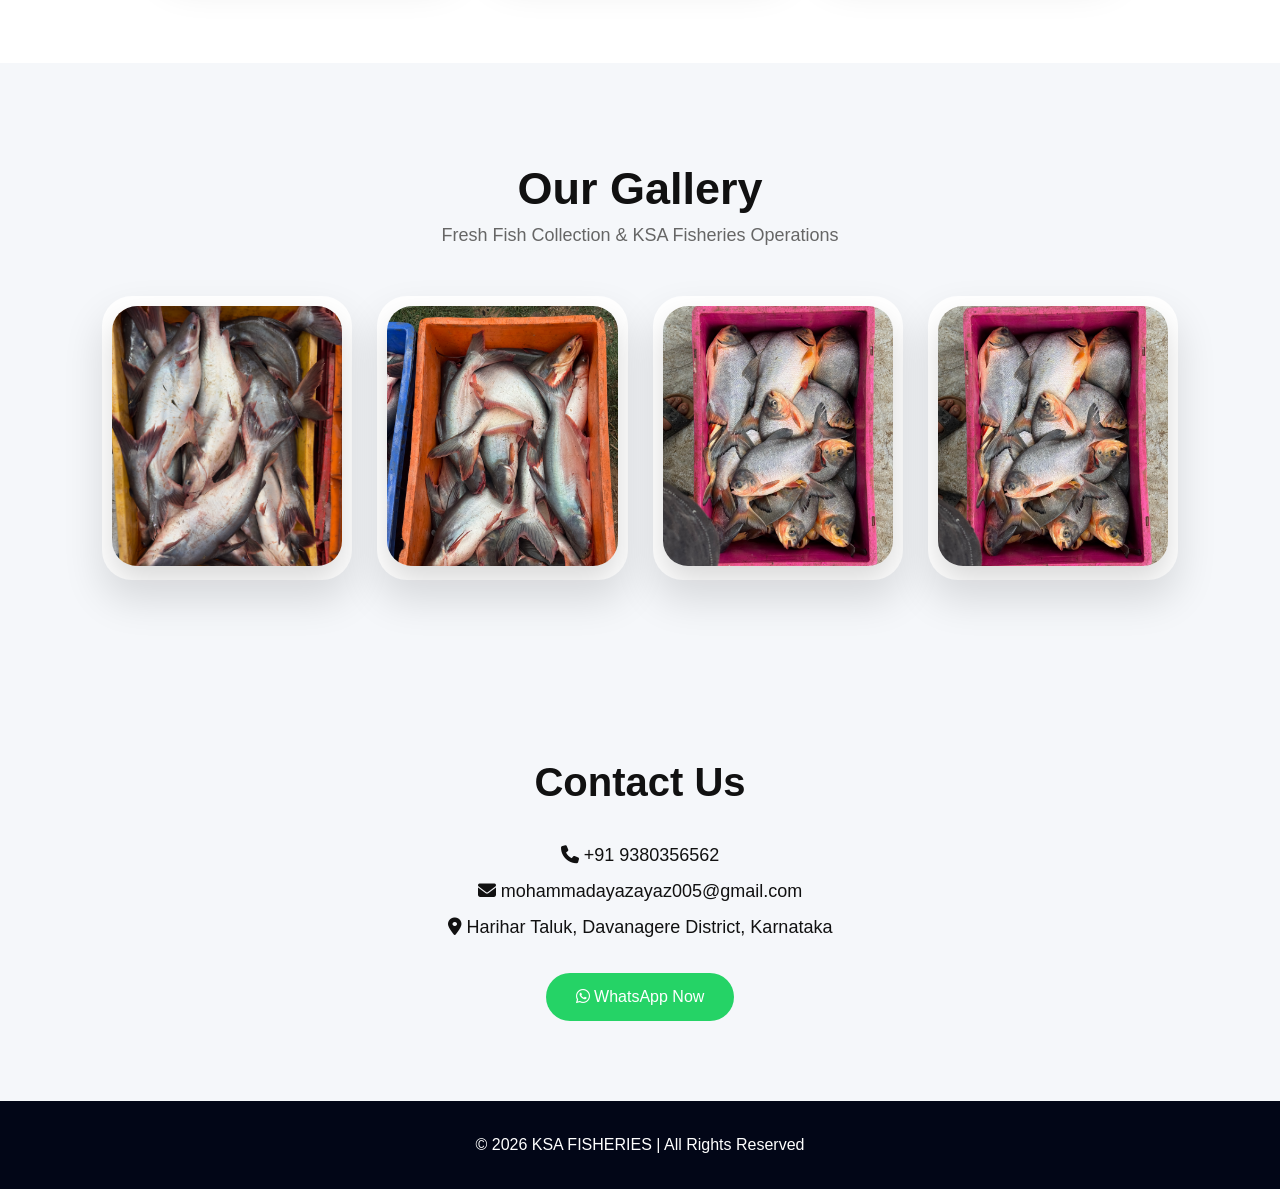
==== commit e8dde036: "Update index.html" ====
--- a/index.html
+++ b/index.html
@@ -53,16 +53,18 @@
 <h2>Our Products</h2>
 
 <div class="cards">
-
 <div class="card">
 
-<img src="IMG_0004.jpeg" alt="Pangasius Fish">
+<img src="images/IMG_0004.jpeg" alt="Pangasius Fish">
 
 <h3>Pangasius Fish</h3>
 
 <p>
 Fresh • Premium • Wholesale Supply
 </p>
+
+</div>
+
 
 <a href="https://wa.me/919380356562" class="order-btn">
 Order Now
@@ -74,9 +76,11 @@
 
 <div class="card">
 
-<img <img src="IMG_1229.jpeg" alt="Fresh Fish">
+<img src="images/IMG_1229.jpeg" alt="Fresh Fish">
 
 <h3>Freshwater Fish</h3>
+
+</div>
 
 <p>
 Daily Fresh Quality Supply
@@ -92,9 +96,11 @@
 
 <div class="card">
 
-<img src="d64110ba-95e4-4c03-aab5-13082e63668a.jpeg" alt="Premium Fish">
+<img src="images/d64110ba-95e4-4c03-aab5-13082e63668a.jpeg" alt="Premium Fish">
 
 <h3>Premium Quality</h3>
+
+</div>
 
 <p>
 100% Fresh Guaranteed
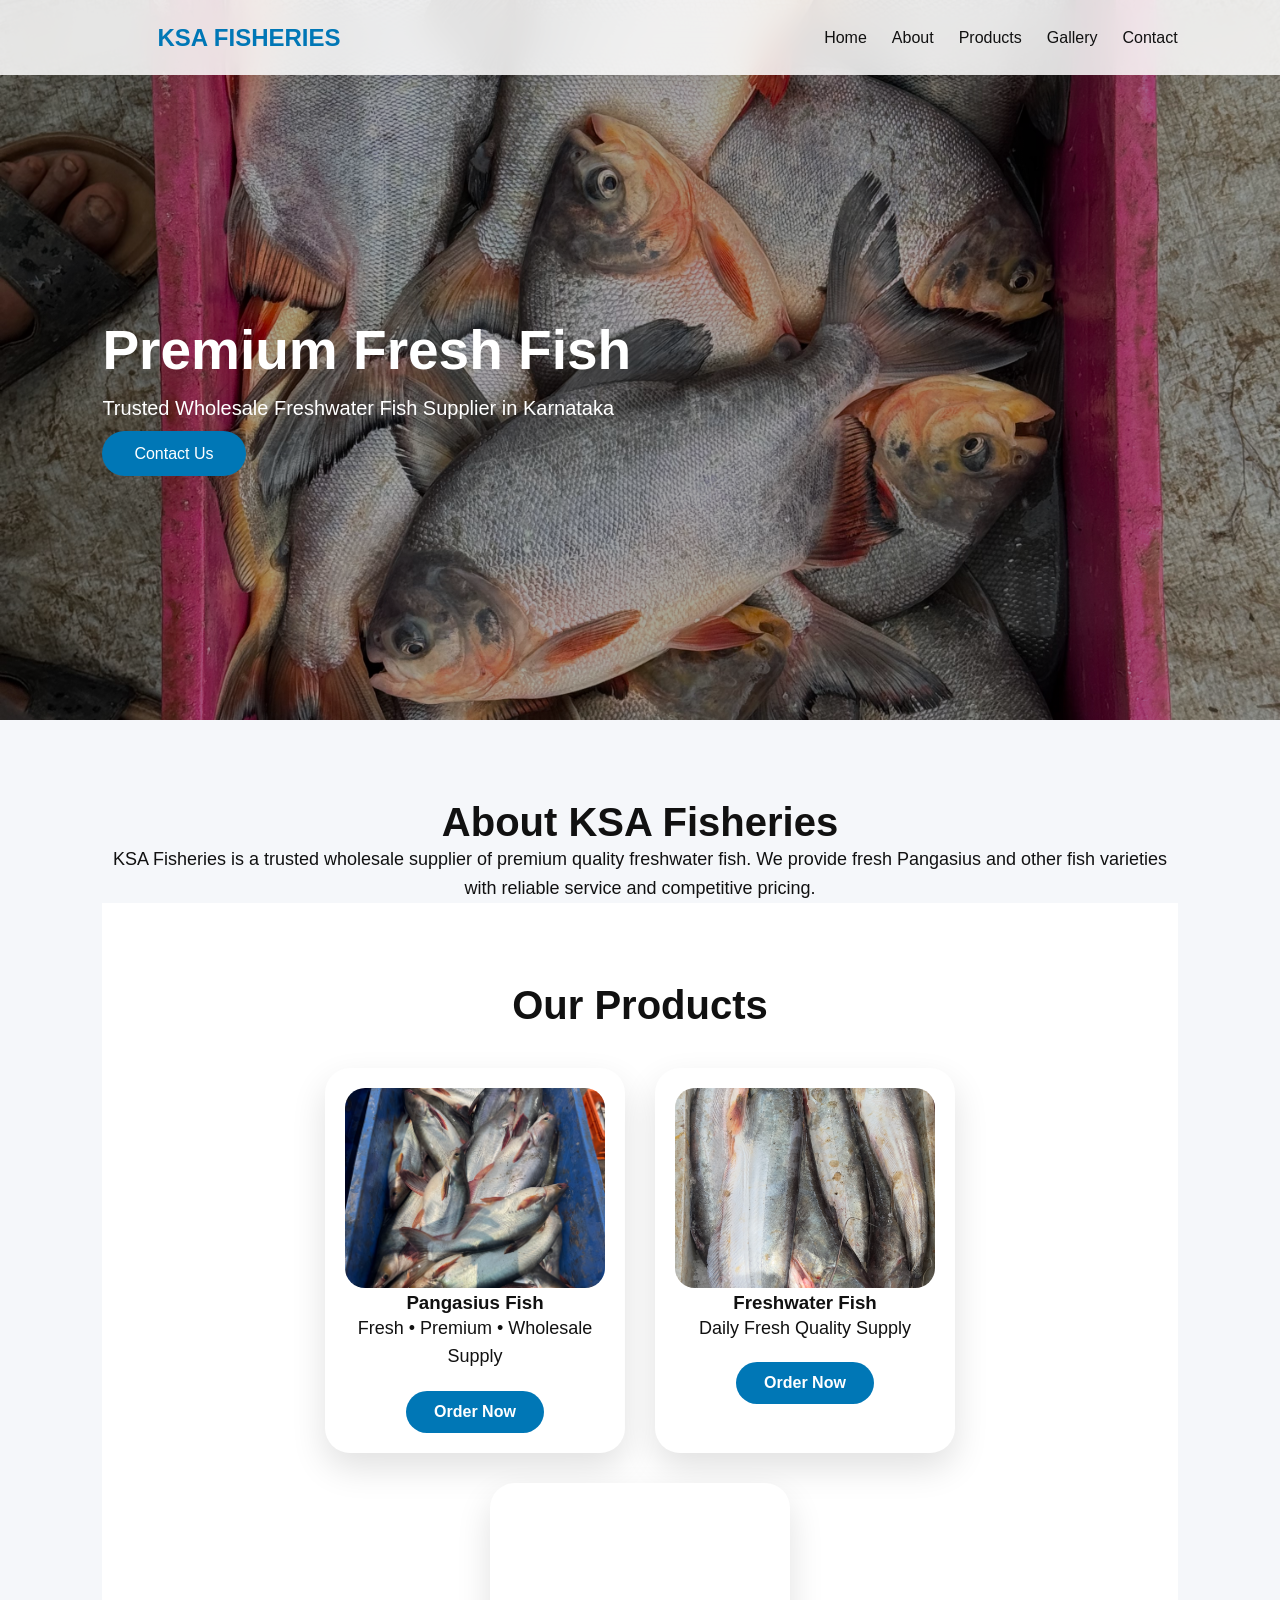
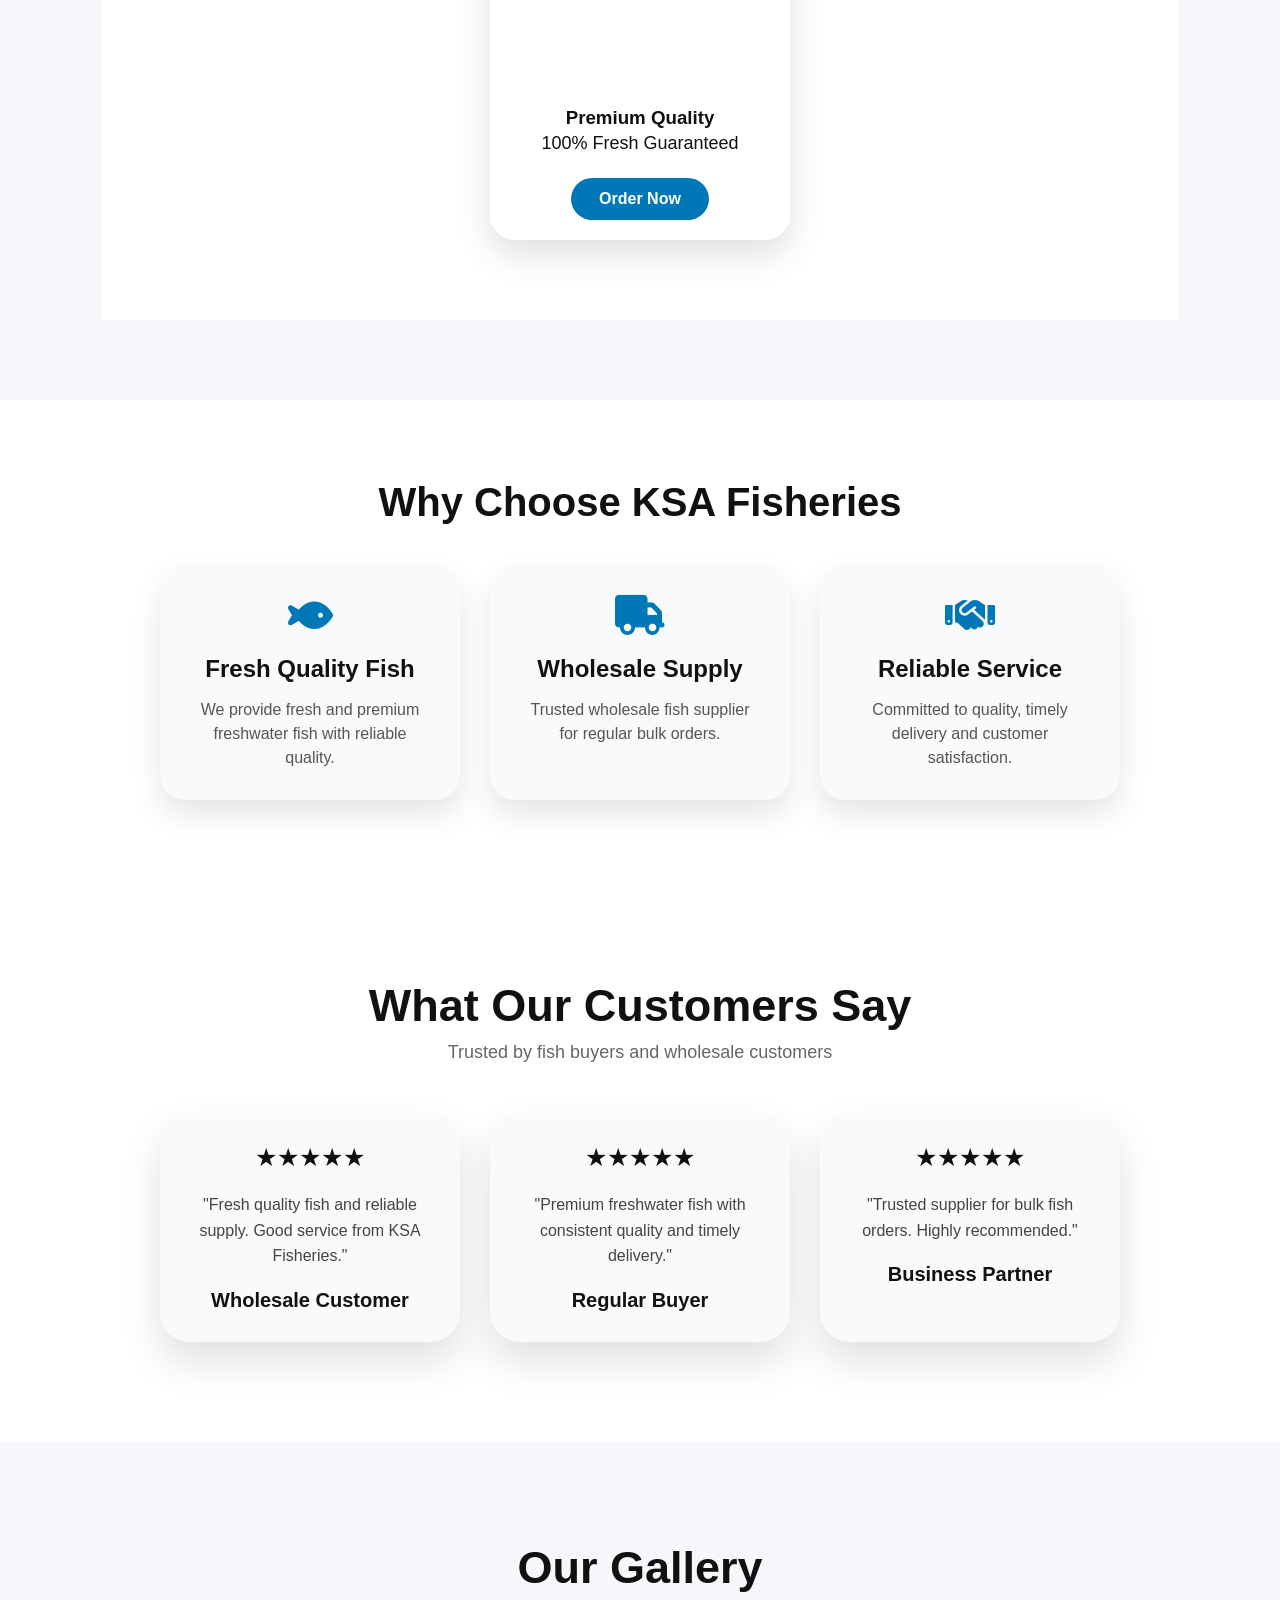
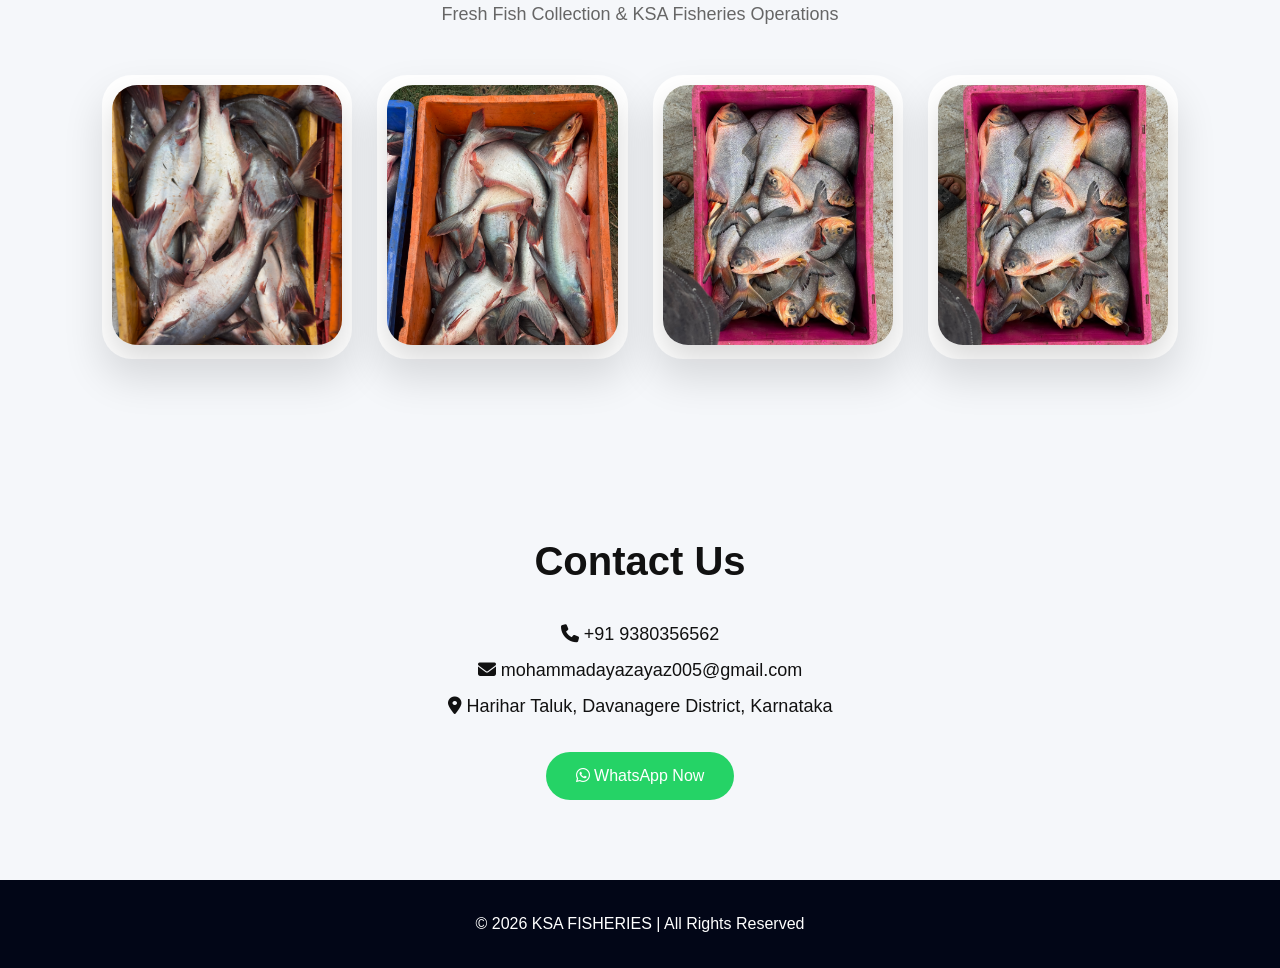
==== commit ac0edd21: "Update index.html" ====
--- a/index.html
+++ b/index.html
@@ -47,73 +47,60 @@
 KSA Fisheries is a trusted wholesale supplier of premium quality freshwater fish.
 We provide fresh Pangasius and other fish varieties with reliable service and competitive pricing.
 </p>
-</section>
 <section id="products" class="products">
 
 <h2>Our Products</h2>
 
 <div class="cards">
-<div class="card">
-
-<img src="images/IMG_0004.jpeg" alt="Pangasius Fish">
-
-<h3>Pangasius Fish</h3>
-
-<p>
-Fresh • Premium • Wholesale Supply
-</p>
-
-</div>
-
-
-<a href="https://wa.me/919380356562" class="order-btn">
-Order Now
-</a>
-
-</div>
-
-
-
-<div class="card">
-
-<img src="images/IMG_1229.jpeg" alt="Fresh Fish">
-
-<h3>Freshwater Fish</h3>
-
-</div>
-
-<p>
-Daily Fresh Quality Supply
-</p>
-
-<a href="https://wa.me/919380356562" class="order-btn">
-Order Now
-</a>
-
-</div>
-
-
-
-<div class="card">
-
-<img src="images/d64110ba-95e4-4c03-aab5-13082e63668a.jpeg" alt="Premium Fish">
-
-<h3>Premium Quality</h3>
-
-</div>
-
-<p>
-100% Fresh Guaranteed
-</p>
-
-<a href="https://wa.me/919380356562" class="order-btn">
-Order Now
-</a>
-
-</div>
-
-
-</div>
+
+    <!-- Product 1 -->
+    <div class="card">
+
+        <img src="images/IMG_0004.jpeg" alt="Pangasius Fish">
+
+        <h3>Pangasius Fish</h3>
+
+        <p>Fresh • Premium • Wholesale Supply</p>
+
+        <a href="https://wa.me/919380356562" class="order-btn">
+            Order Now
+        </a>
+
+    </div>
+
+    <!-- Product 2 -->
+    <div class="card">
+
+        <img src="images/IMG_1229.jpeg" alt="Freshwater Fish">
+
+        <h3>Freshwater Fish</h3>
+
+        <p>Daily Fresh Quality Supply</p>
+
+        <a href="https://wa.me/919380356562" class="order-btn">
+            Order Now
+        </a>
+
+    </div>
+
+    <!-- Product 3 -->
+    <div class="card">
+
+        <img src="images/d64110ba-95e4-4c03-aab5-13082e63668a.jpeg" alt="Premium Fish">
+
+        <h3>Premium Quality</h3>
+
+        <p>100% Fresh Guaranteed</p>
+
+        <a href="https://wa.me/919380356562" class="order-btn">
+            Order Now
+        </a>
+
+    </div>
+
+</div>
+
+</section>
 
 </section>
 </section><section class="why">
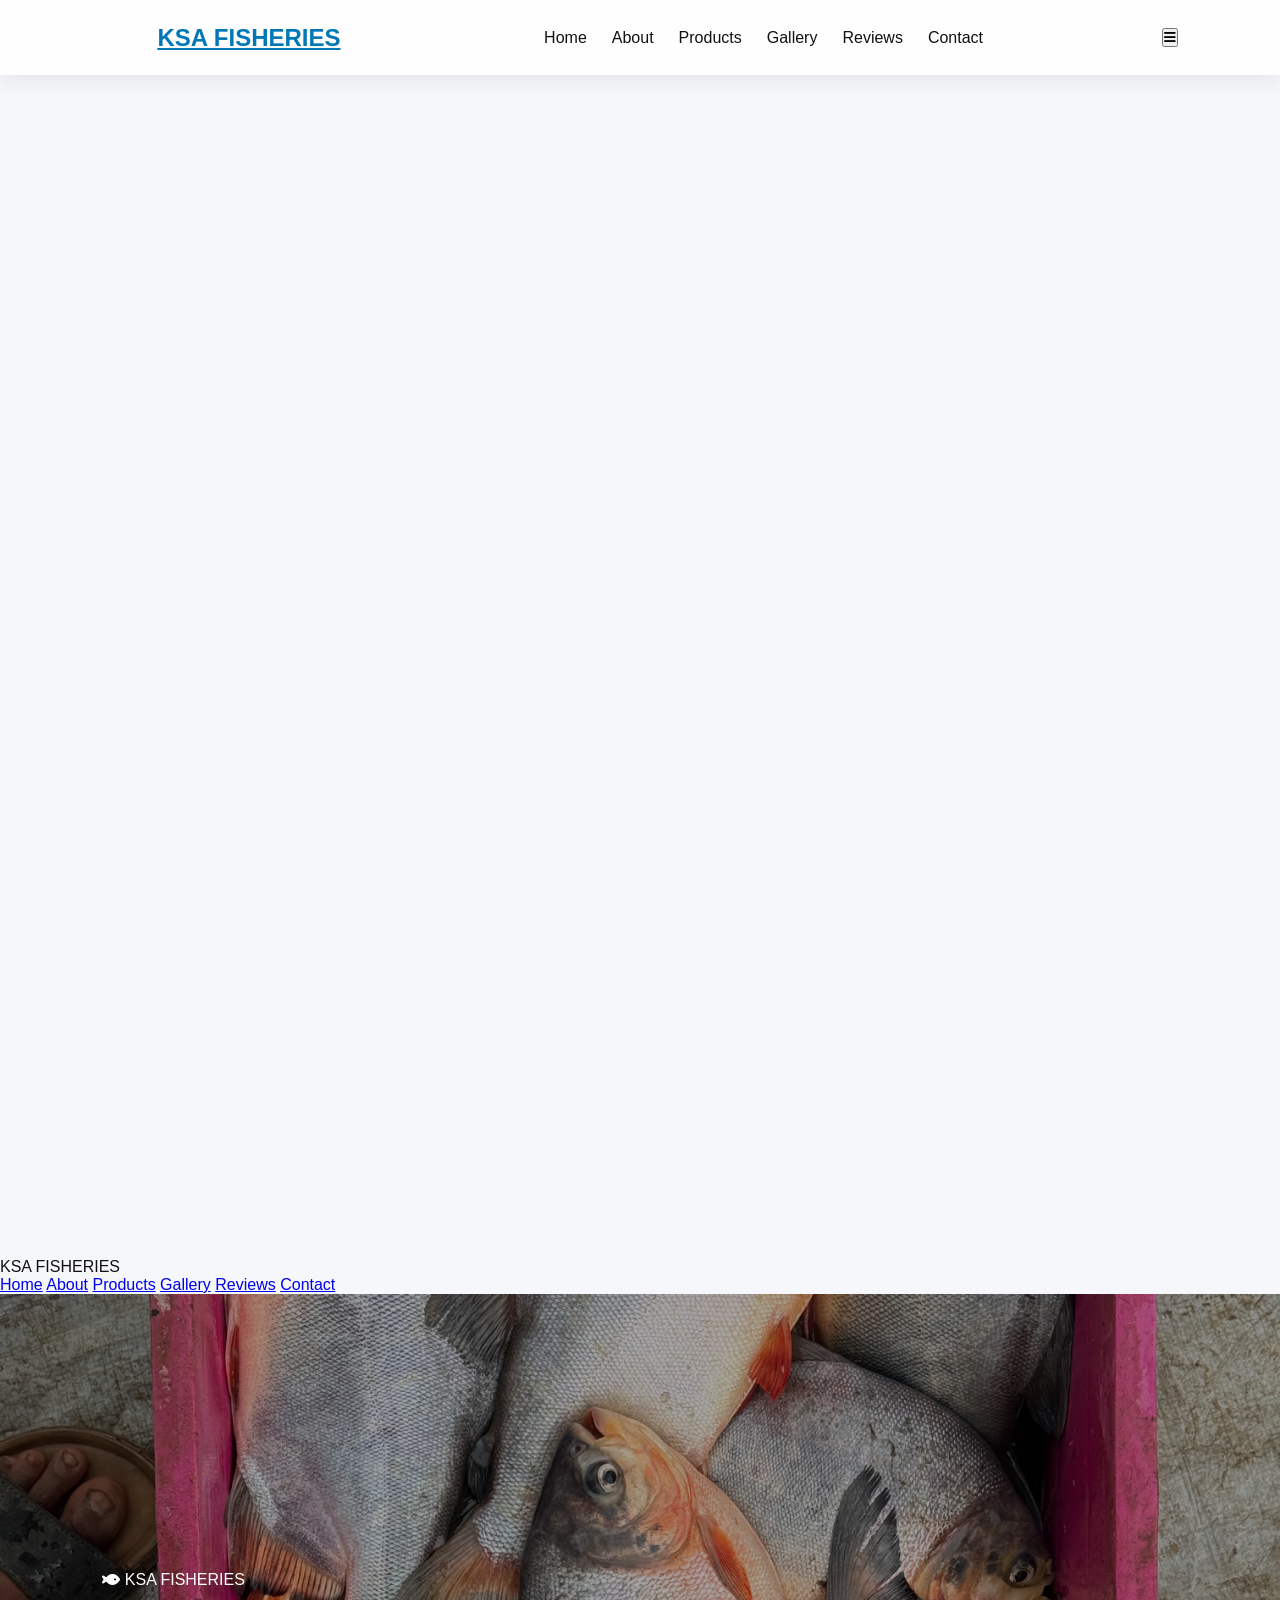
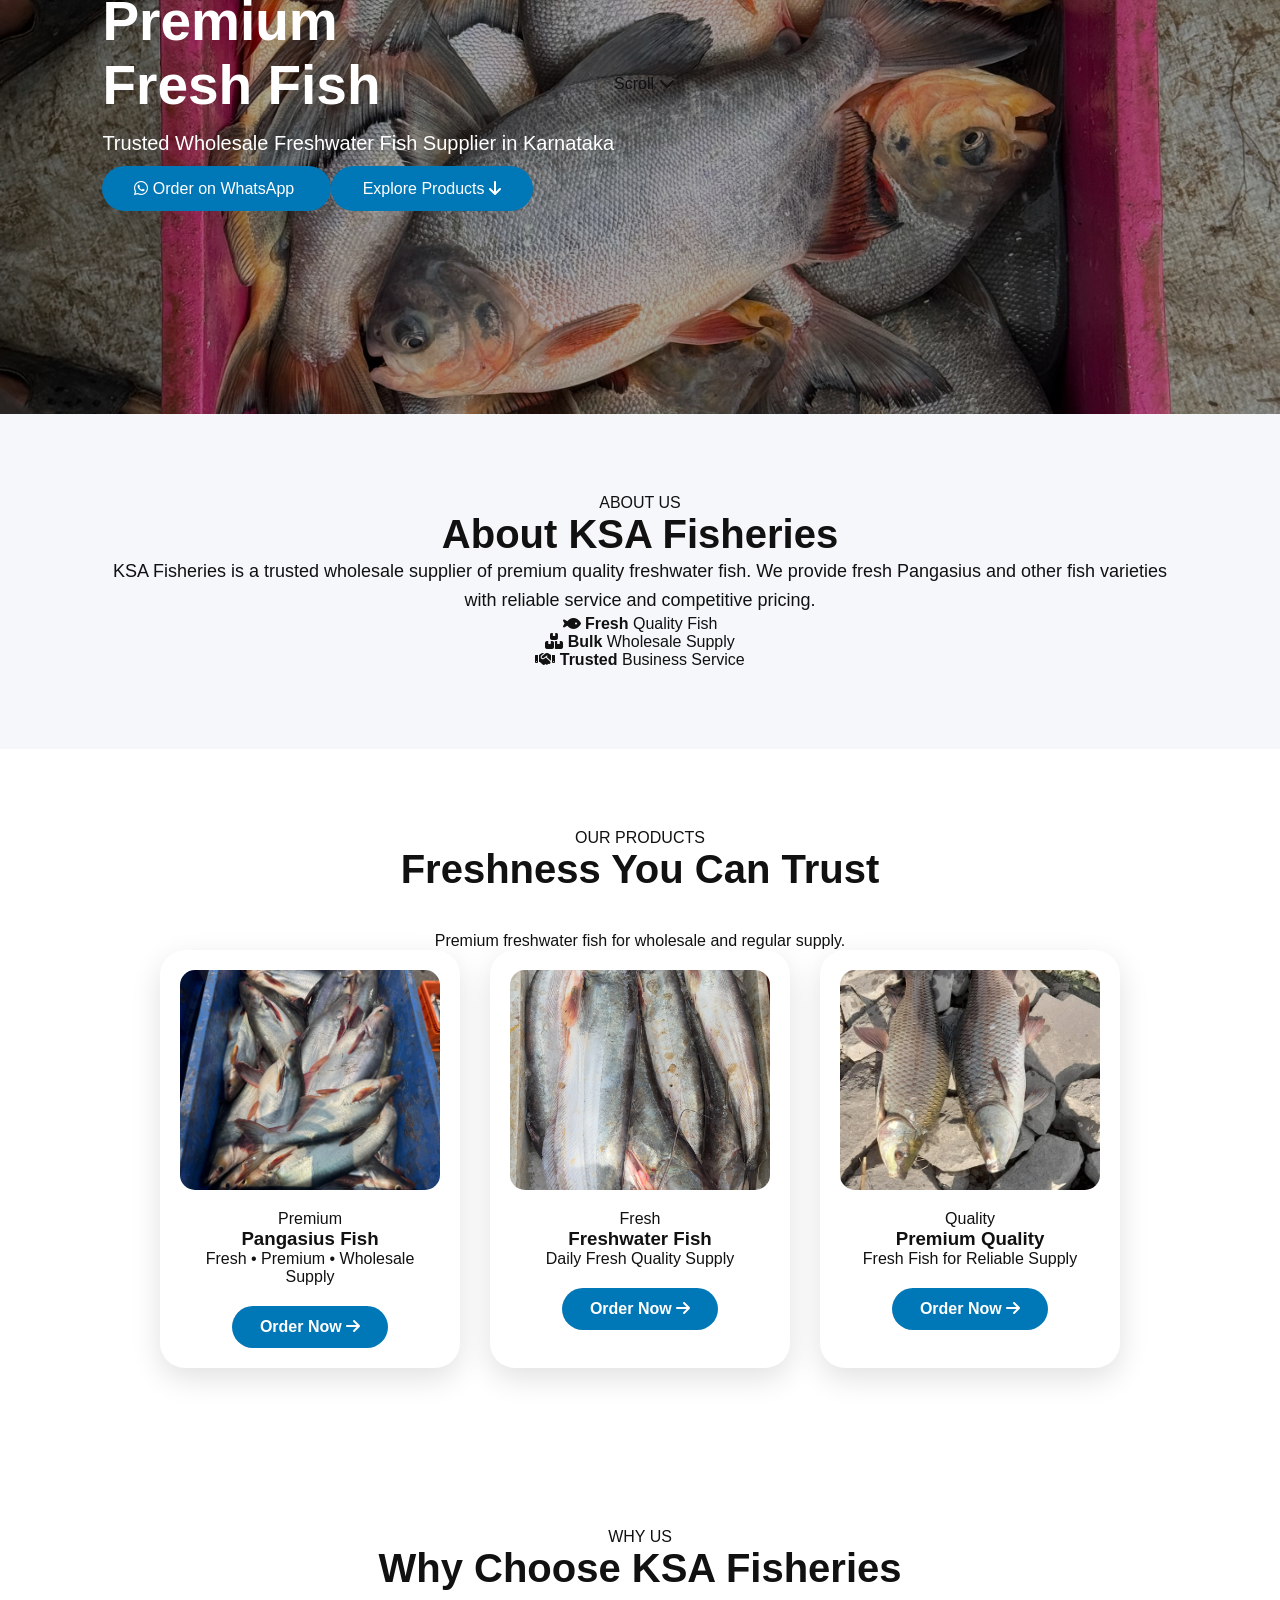
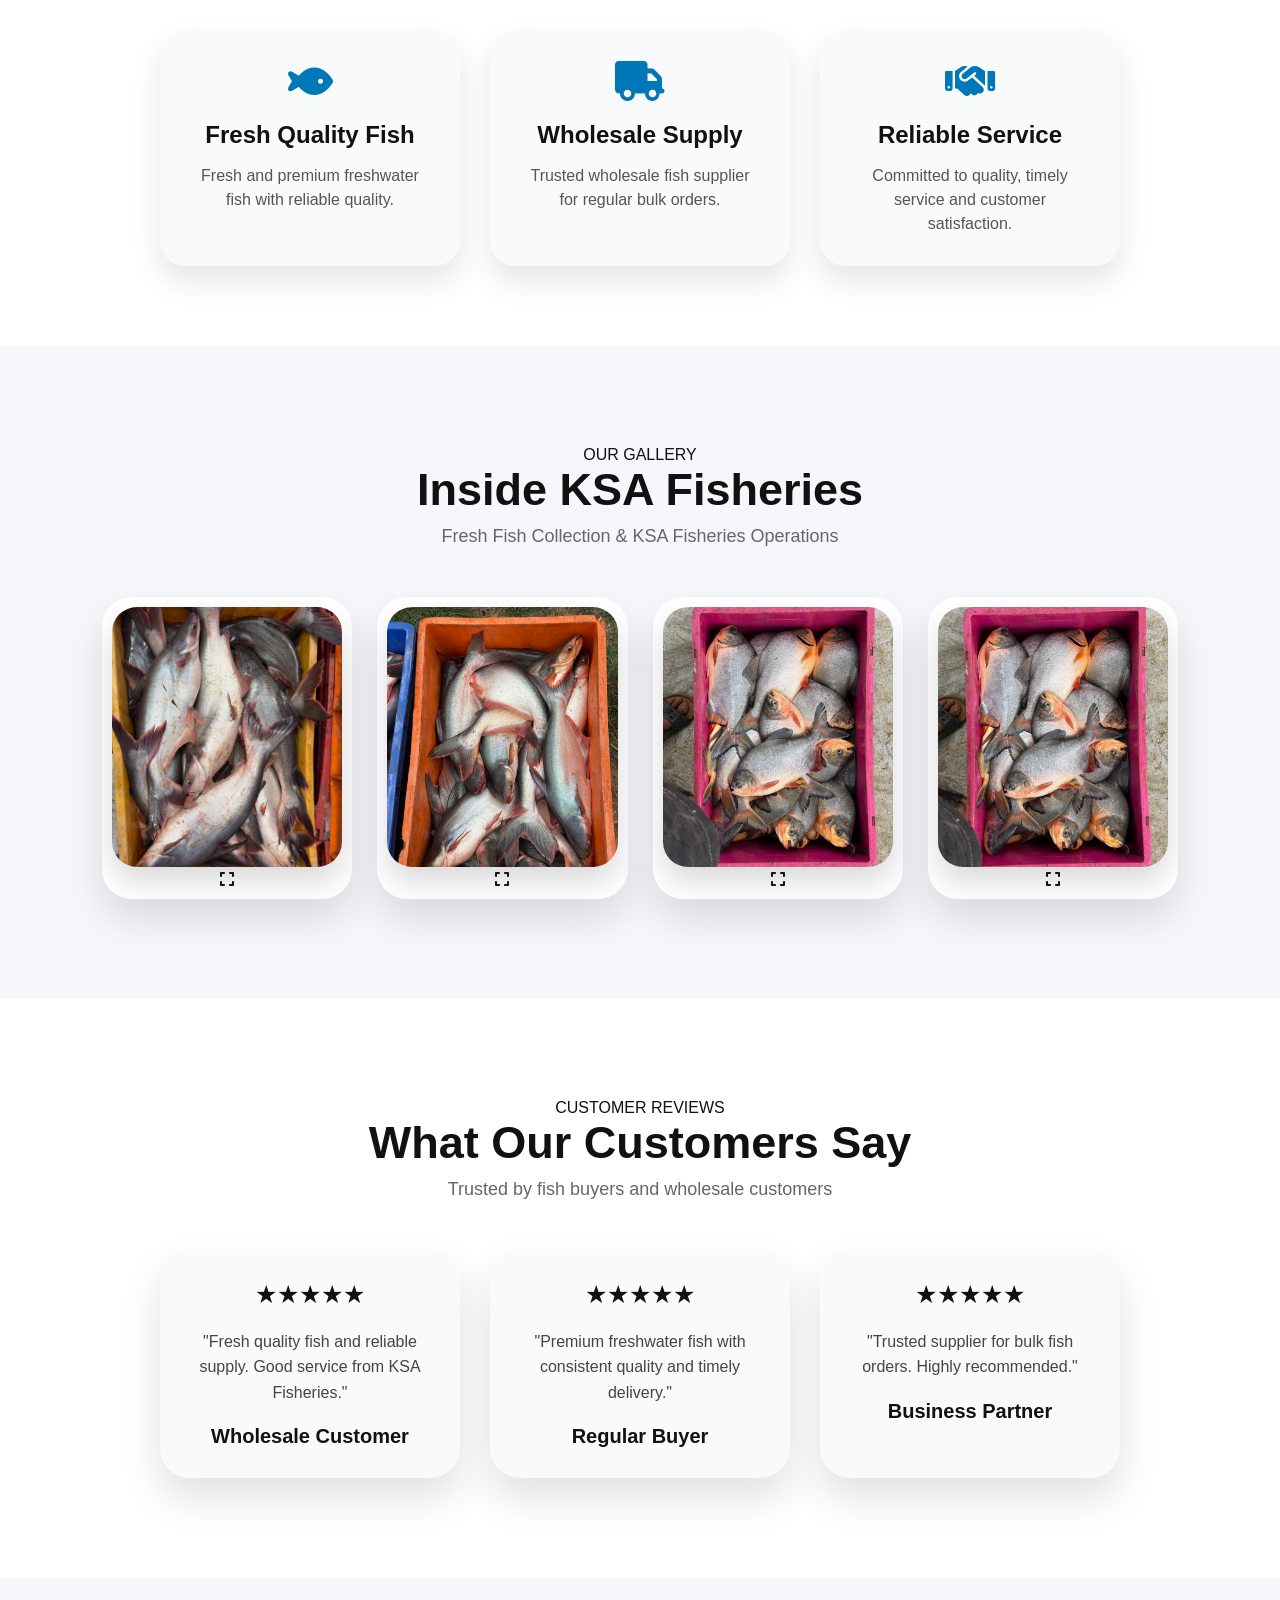
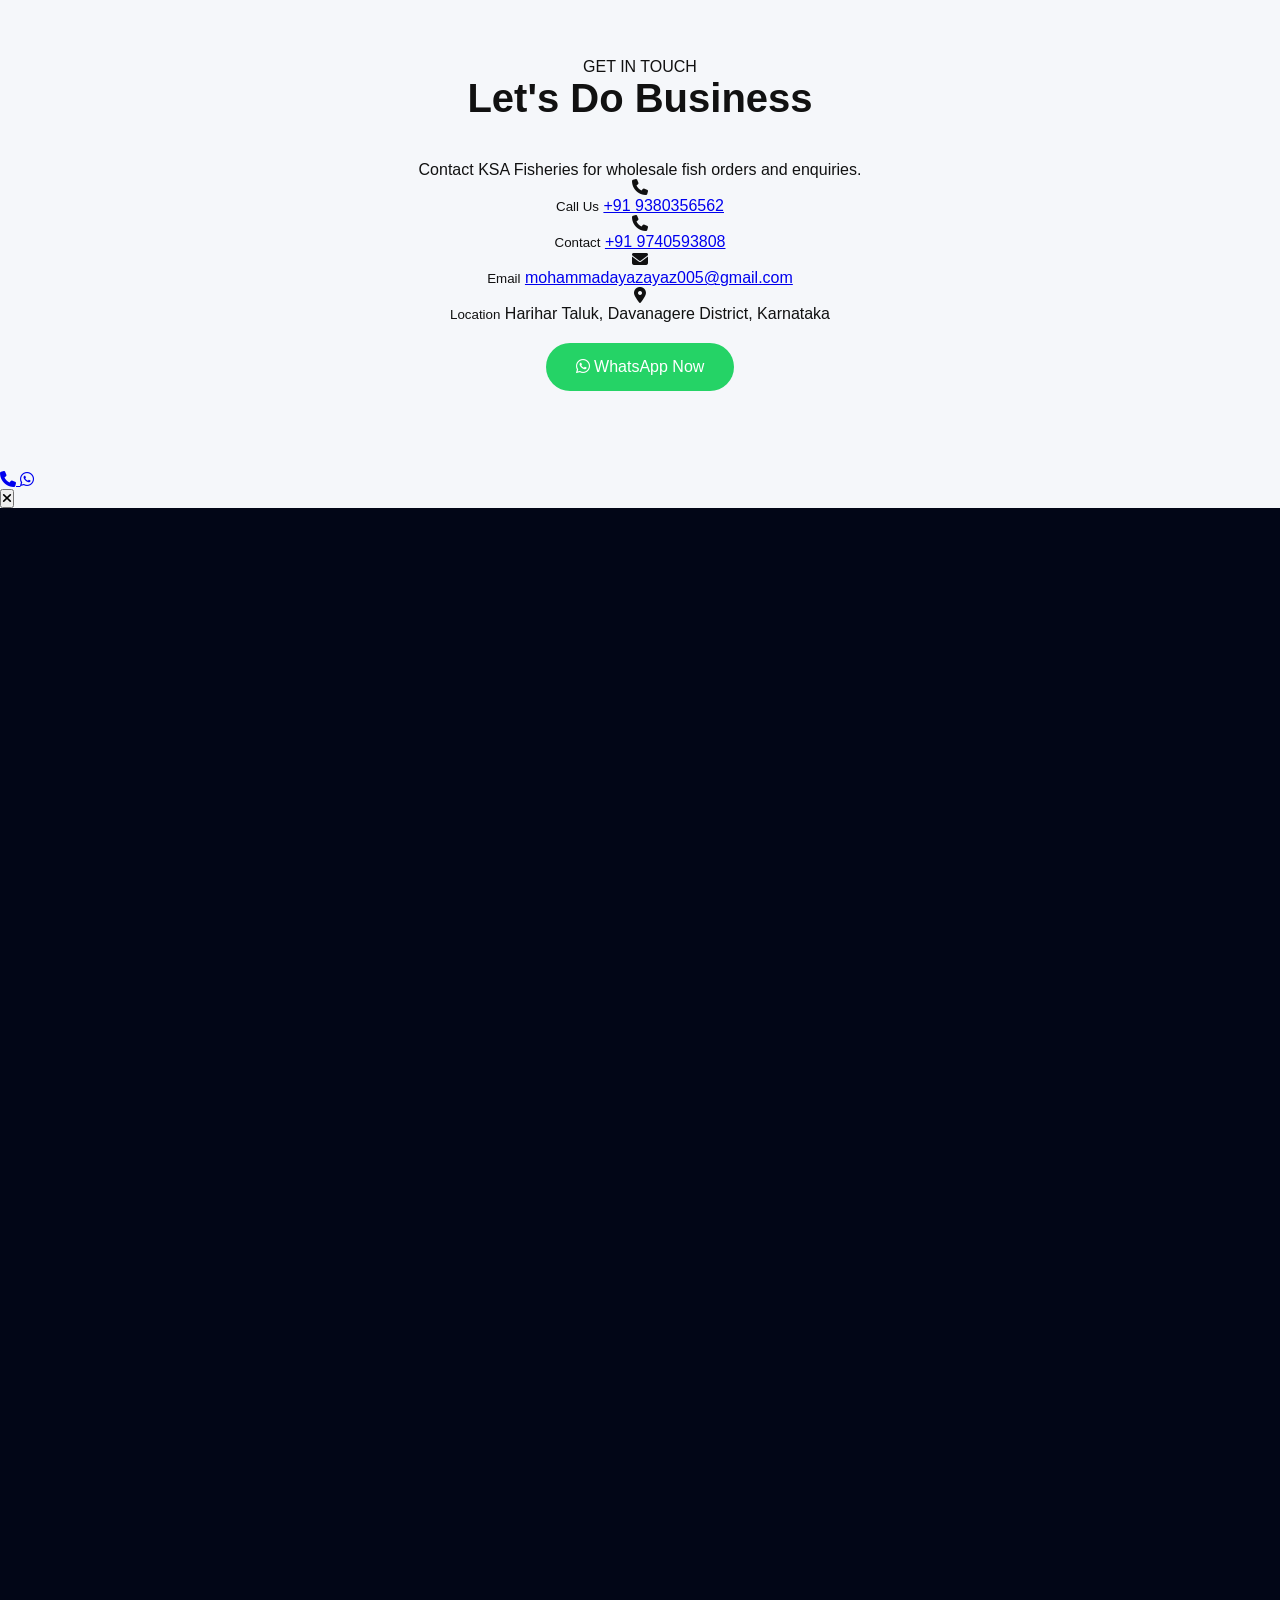
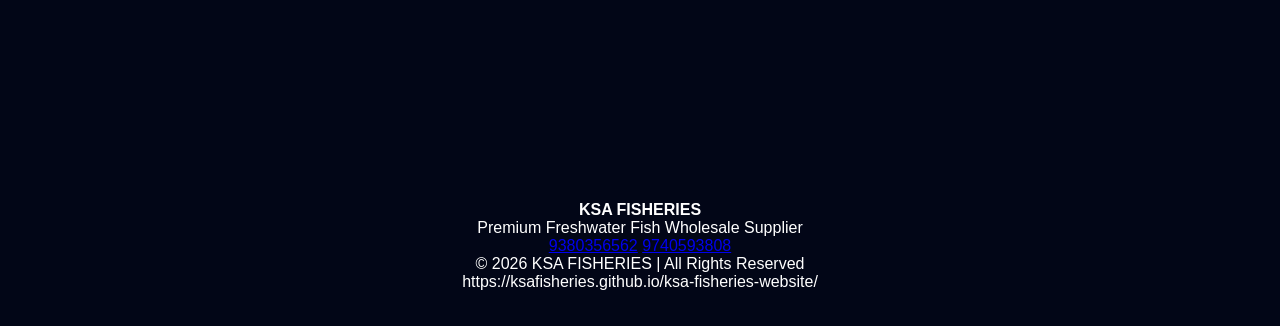
==== commit 42833397: "Update index.html" ====
--- a/index.html
+++ b/index.html
@@ -3,263 +3,478 @@
 <head>
 <meta charset="UTF-8">
 <meta name="viewport" content="width=device-width, initial-scale=1.0">
-<title>KSA FISHERIES | Premium Fish Supplier</title>
-<meta name="google-site-verification" content="reaQPdcmPGGkqwYgScnQblbn_mmLWR-AcnNty9FwcSk" />
+
+<title>KSA FISHERIES | Premium Freshwater Fish Supplier</title>
+
+<meta name="description" content="KSA Fisheries is a trusted wholesale freshwater fish supplier in Karnataka. Premium Pangasius and fresh fish supply.">
+<meta name="keywords" content="KSA Fisheries, fish supplier Karnataka, wholesale fish supplier, Pangasius fish, freshwater fish">
+<meta name="author" content="KSA Fisheries">
+
+<meta name="google-site-verification" content="reaQPdcmPGGkqwYgScnQblbn_mmLWR-AcnNty9FwcSk">
+
 <link rel="stylesheet" href="style.css">
+
 <link rel="preconnect" href="https://fonts.googleapis.com">
 <link rel="preconnect" href="https://fonts.gstatic.com" crossorigin>
 <link href="https://fonts.googleapis.com/css2?family=Poppins:wght@300;400;500;600;700;800&display=swap" rel="stylesheet">
+
 <link rel="stylesheet" href="https://cdnjs.cloudflare.com/ajax/libs/font-awesome/6.6.0/css/all.min.css">
 </head>
-<meta name="description" content="KSA Fisheries is a trusted wholesale freshwater fish supplier in Karnataka. We provide premium quality Pangasius and fresh fish supply.">
-
-<meta name="keywords" content="KSA Fisheries, fish supplier Karnataka, wholesale fish supplier, Pangasius fish, freshwater fish">
-
-<meta name="author" content="KSA Fisheries">
+
 <body>
-<nav class="navbar">
-<div class="logo">
-<img src="420F2000-EA56-42BE-8897-6AAE0499B56C.png" alt="KSA Fisheries Logo">
-<span>KSA FISHERIES</span>
+
+<!-- PAGE LOADER -->
+<div class="page-loader">
+    <div class="loader-logo">
+        <img src="420F2000-EA56-42BE-8897-6AAE0499B56C.png" alt="KSA Fisheries">
+        <span>KSA FISHERIES</span>
+    </div>
+    <div class="loader-line"></div>
 </div>
-<ul class="nav-links">
-<li><a href="#home">Home</a></li>
-<li><a href="#about">About</a></li>
-<li><a href="#products">Products</a></li>
-<li><a href="#gallery">Gallery</a></li>
-<li><a href="#contact">Contact</a></li>
-</ul>
+
+<!-- NAVBAR -->
+<nav class="navbar" id="navbar">
+
+    <a href="#home" class="logo">
+        <img src="420F2000-EA56-42BE-8897-6AAE0499B56C.png" alt="KSA Fisheries Logo">
+        <span>KSA FISHERIES</span>
+    </a>
+
+    <ul class="nav-links">
+        <li><a href="#home">Home</a></li>
+        <li><a href="#about">About</a></li>
+        <li><a href="#products">Products</a></li>
+        <li><a href="#gallery">Gallery</a></li>
+        <li><a href="#reviews">Reviews</a></li>
+        <li><a href="#contact">Contact</a></li>
+    </ul>
+
+    <button class="menu-btn" id="menuBtn" aria-label="Open Menu">
+        <i class="fa-solid fa-bars"></i>
+    </button>
+
 </nav>
+
+<!-- MOBILE MENU -->
+<div class="mobile-menu" id="mobileMenu">
+    <a href="#home">Home</a>
+    <a href="#about">About</a>
+    <a href="#products">Products</a>
+    <a href="#gallery">Gallery</a>
+    <a href="#reviews">Reviews</a>
+    <a href="#contact">Contact</a>
+</div>
+
+
+<!-- HERO -->
 <section id="home" class="hero">
-<div class="hero-content">
-<h1>Premium Fresh Fish</h1>
-<p>
-Trusted Wholesale Freshwater Fish Supplier in Karnataka
-</p>
-<a href="#contact" class="btn">
-Contact Us
-</a>
+
+    <div class="hero-overlay"></div>
+
+    <div class="hero-content reveal">
+
+        <span class="hero-tag">
+            <i class="fa-solid fa-fish"></i>
+            KSA FISHERIES
+        </span>
+
+        <h1>Premium<br><span>Fresh Fish</span></h1>
+
+        <p>
+            Trusted Wholesale Freshwater Fish Supplier in Karnataka
+        </p>
+
+        <div class="hero-buttons">
+            <a href="https://wa.me/919380356562?text=Hello%20KSA%20Fisheries%2C%20I%20want%20to%20place%20a%20fish%20order." class="btn primary-btn">
+                <i class="fab fa-whatsapp"></i>
+                Order on WhatsApp
+            </a>
+
+            <a href="#products" class="btn glass-btn">
+                Explore Products
+                <i class="fa-solid fa-arrow-down"></i>
+            </a>
+        </div>
+
+    </div>
+
+    <div class="scroll-indicator">
+        <span>Scroll</span>
+        <i class="fa-solid fa-chevron-down"></i>
+    </div>
+
+</section>
+
+
+<!-- ABOUT -->
+<section id="about" class="about section reveal">
+
+    <div class="section-label">ABOUT US</div>
+
+    <h2>About <span>KSA Fisheries</span></h2>
+
+    <p>
+        KSA Fisheries is a trusted wholesale supplier of premium quality
+        freshwater fish. We provide fresh Pangasius and other fish varieties
+        with reliable service and competitive pricing.
+    </p>
+
+    <div class="about-stats">
+
+        <div class="stat">
+            <i class="fa-solid fa-fish"></i>
+            <strong>Fresh</strong>
+            <span>Quality Fish</span>
+        </div>
+
+        <div class="stat">
+            <i class="fa-solid fa-boxes-stacked"></i>
+            <strong>Bulk</strong>
+            <span>Wholesale Supply</span>
+        </div>
+
+        <div class="stat">
+            <i class="fa-solid fa-handshake"></i>
+            <strong>Trusted</strong>
+            <span>Business Service</span>
+        </div>
+
+    </div>
+
+</section>
+
+
+<!-- PRODUCTS -->
+<section id="products" class="products section">
+
+    <div class="section-label">OUR PRODUCTS</div>
+
+    <h2>Freshness You Can <span>Trust</span></h2>
+
+    <p class="section-sub">
+        Premium freshwater fish for wholesale and regular supply.
+    </p>
+
+    <div class="cards">
+
+        <div class="card reveal">
+
+            <div class="image-wrap">
+                <img src="images/IMG_0004.jpeg" alt="Fresh Pangasius Fish" loading="lazy">
+                <span class="quality-badge">Premium</span>
+            </div>
+
+            <div class="card-content">
+                <h3>Pangasius Fish</h3>
+                <p>Fresh • Premium • Wholesale Supply</p>
+
+                <a href="https://wa.me/919380356562?text=Hello%20KSA%20Fisheries%2C%20I%20am%20interested%20in%20Pangasius%20Fish." class="order-btn">
+                    Order Now
+                    <i class="fa-solid fa-arrow-right"></i>
+                </a>
+            </div>
+
+        </div>
+
+
+        <div class="card reveal">
+
+            <div class="image-wrap">
+                <img src="images/IMG_1229.jpeg" alt="Freshwater Fish" loading="lazy">
+                <span class="quality-badge">Fresh</span>
+            </div>
+
+            <div class="card-content">
+                <h3>Freshwater Fish</h3>
+                <p>Daily Fresh Quality Supply</p>
+
+                <a href="https://wa.me/919380356562?text=Hello%20KSA%20Fisheries%2C%20I%20want%20to%20know%20about%20your%20freshwater%20fish." class="order-btn">
+                    Order Now
+                    <i class="fa-solid fa-arrow-right"></i>
+                </a>
+            </div>
+
+        </div>
+
+
+        <div class="card reveal">
+
+            <div class="image-wrap">
+                <img src="images/d64110ba-95e4-4c03-aab5-13082e63668a.jpeg" alt="Premium Quality Fish" loading="lazy">
+                <span class="quality-badge">Quality</span>
+            </div>
+
+            <div class="card-content">
+                <h3>Premium Quality</h3>
+                <p>Fresh Fish for Reliable Supply</p>
+
+                <a href="https://wa.me/919380356562?text=Hello%20KSA%20Fisheries%2C%20I%20want%20to%20place%20a%20bulk%20fish%20order." class="order-btn">
+                    Order Now
+                    <i class="fa-solid fa-arrow-right"></i>
+                </a>
+            </div>
+
+        </div>
+
+    </div>
+
+</section>
+
+
+<!-- WHY CHOOSE -->
+<section class="why section">
+
+    <div class="section-label">WHY US</div>
+
+    <h2>Why Choose <span>KSA Fisheries</span></h2>
+
+    <div class="why-cards">
+
+        <div class="why-box reveal">
+            <div class="icon-circle">
+                <i class="fa-solid fa-fish"></i>
+            </div>
+            <h3>Fresh Quality Fish</h3>
+            <p>
+                Fresh and premium freshwater fish with reliable quality.
+            </p>
+        </div>
+
+
+        <div class="why-box reveal">
+            <div class="icon-circle">
+                <i class="fa-solid fa-truck"></i>
+            </div>
+            <h3>Wholesale Supply</h3>
+            <p>
+                Trusted wholesale fish supplier for regular bulk orders.
+            </p>
+        </div>
+
+
+        <div class="why-box reveal">
+            <div class="icon-circle">
+                <i class="fa-solid fa-handshake"></i>
+            </div>
+            <h3>Reliable Service</h3>
+            <p>
+                Committed to quality, timely service and customer satisfaction.
+            </p>
+        </div>
+
+    </div>
+
+</section>
+
+
+<!-- GALLERY -->
+<section id="gallery" class="gallery section">
+
+    <div class="section-label">OUR GALLERY</div>
+
+    <h2>Inside <span>KSA Fisheries</span></h2>
+
+    <p class="gallery-sub">
+        Fresh Fish Collection & KSA Fisheries Operations
+    </p>
+
+    <div class="gallery-grid">
+
+        <div class="gallery-card reveal">
+            <img src="IMG_1248.jpeg" alt="KSA Fisheries Fish Collection" loading="lazy">
+            <div class="gallery-overlay">
+                <i class="fa-solid fa-expand"></i>
+            </div>
+        </div>
+
+        <div class="gallery-card reveal">
+            <img src="IMG_3524.jpeg" alt="Fresh Fish Supply" loading="lazy">
+            <div class="gallery-overlay">
+                <i class="fa-solid fa-expand"></i>
+            </div>
+        </div>
+
+        <div class="gallery-card reveal">
+            <img src="IMG_3595.jpeg" alt="KSA Fisheries Operations" loading="lazy">
+            <div class="gallery-overlay">
+                <i class="fa-solid fa-expand"></i>
+            </div>
+        </div>
+
+        <div class="gallery-card reveal">
+            <img src="IMG_3596.jpeg" alt="KSA Fisheries Fresh Fish" loading="lazy">
+            <div class="gallery-overlay">
+                <i class="fa-solid fa-expand"></i>
+            </div>
+        </div>
+
+    </div>
+
+</section>
+
+
+<!-- REVIEWS -->
+<section id="reviews" class="reviews section">
+
+    <div class="section-label">CUSTOMER REVIEWS</div>
+
+    <h2>What Our Customers <span>Say</span></h2>
+
+    <p class="review-sub">
+        Trusted by fish buyers and wholesale customers
+    </p>
+
+    <div class="review-cards">
+
+        <div class="review-box reveal">
+            <div class="stars">★★★★★</div>
+            <p>
+                "Fresh quality fish and reliable supply. Good service from KSA Fisheries."
+            </p>
+            <h3>Wholesale Customer</h3>
+        </div>
+
+        <div class="review-box reveal">
+            <div class="stars">★★★★★</div>
+            <p>
+                "Premium freshwater fish with consistent quality and timely delivery."
+            </p>
+            <h3>Regular Buyer</h3>
+        </div>
+
+        <div class="review-box reveal">
+            <div class="stars">★★★★★</div>
+            <p>
+                "Trusted supplier for bulk fish orders. Highly recommended."
+            </p>
+            <h3>Business Partner</h3>
+        </div>
+
+    </div>
+
+</section>
+
+
+<!-- CONTACT -->
+<section id="contact" class="contact section">
+
+    <div class="section-label">GET IN TOUCH</div>
+
+    <h2>Let's Do <span>Business</span></h2>
+
+    <p class="contact-sub">
+        Contact KSA Fisheries for wholesale fish orders and enquiries.
+    </p>
+
+    <div class="contact-box reveal">
+
+        <div class="contact-item">
+            <div class="contact-icon">
+                <i class="fa-solid fa-phone"></i>
+            </div>
+            <div>
+                <small>Call Us</small>
+                <a href="tel:+919380356562">+91 9380356562</a>
+            </div>
+        </div>
+
+        <div class="contact-item">
+            <div class="contact-icon">
+                <i class="fa-solid fa-phone"></i>
+            </div>
+            <div>
+                <small>Contact</small>
+                <a href="tel:+919740593808">+91 9740593808</a>
+            </div>
+        </div>
+
+        <div class="contact-item">
+            <div class="contact-icon">
+                <i class="fa-solid fa-envelope"></i>
+            </div>
+            <div>
+                <small>Email</small>
+                <a href="mailto:mohammadayazayaz005@gmail.com">
+                    mohammadayazayaz005@gmail.com
+                </a>
+            </div>
+        </div>
+
+        <div class="contact-item">
+            <div class="contact-icon">
+                <i class="fa-solid fa-location-dot"></i>
+            </div>
+            <div>
+                <small>Location</small>
+                <span>Harihar Taluk, Davanagere District, Karnataka</span>
+            </div>
+        </div>
+
+        <a href="https://wa.me/919380356562?text=Hello%20KSA%20Fisheries%2C%20I%20want%20to%20make%20a%20wholesale%20fish%20enquiry." class="whatsapp">
+            <i class="fab fa-whatsapp"></i>
+            WhatsApp Now
+        </a>
+
+    </div>
+
+</section>
+
+
+<!-- FLOATING BUTTONS -->
+<div class="floating-buttons">
+
+    <a href="tel:+919380356562" class="float-btn call-float" aria-label="Call KSA Fisheries">
+        <i class="fa-solid fa-phone"></i>
+    </a>
+
+    <a href="https://wa.me/919380356562?text=Hello%20KSA%20Fisheries%2C%20I%20want%20to%20make%20an%20enquiry." class="float-btn whatsapp-float" aria-label="WhatsApp KSA Fisheries">
+        <i class="fab fa-whatsapp"></i>
+    </a>
+
 </div>
-</section>
-<section id="about" class="about">
-<h2>About KSA Fisheries</h2>
-<p>
-KSA Fisheries is a trusted wholesale supplier of premium quality freshwater fish.
-We provide fresh Pangasius and other fish varieties with reliable service and competitive pricing.
-</p>
-<section id="products" class="products">
-
-<h2>Our Products</h2>
-
-<div class="cards">
-
-    <!-- Product 1 -->
-    <div class="card">
-
-        <img src="images/IMG_0004.jpeg" alt="Pangasius Fish">
-
-        <h3>Pangasius Fish</h3>
-
-        <p>Fresh • Premium • Wholesale Supply</p>
-
-        <a href="https://wa.me/919380356562" class="order-btn">
-            Order Now
-        </a>
-
-    </div>
-
-    <!-- Product 2 -->
-    <div class="card">
-
-        <img src="images/IMG_1229.jpeg" alt="Freshwater Fish">
-
-        <h3>Freshwater Fish</h3>
-
-        <p>Daily Fresh Quality Supply</p>
-
-        <a href="https://wa.me/919380356562" class="order-btn">
-            Order Now
-        </a>
-
-    </div>
-
-    <!-- Product 3 -->
-    <div class="card">
-
-        <img src="images/d64110ba-95e4-4c03-aab5-13082e63668a.jpeg" alt="Premium Fish">
-
-        <h3>Premium Quality</h3>
-
-        <p>100% Fresh Guaranteed</p>
-
-        <a href="https://wa.me/919380356562" class="order-btn">
-            Order Now
-        </a>
-
-    </div>
+
+
+<!-- IMAGE LIGHTBOX -->
+<div class="lightbox" id="lightbox">
+
+    <button class="close-lightbox" id="closeLightbox">
+        <i class="fa-solid fa-xmark"></i>
+    </button>
+
+    <img id="lightboxImage" src="" alt="Gallery Preview">
 
 </div>
 
-</section>
-
-</section>
-</section><section class="why">
-    <h2>Why Choose KSA Fisheries</h2>
-
-    <div class="why-cards">
-
-        <div class="why-box">
-            <i class="fa-solid fa-fish"></i>
-            <h3>Fresh Quality Fish</h3>
-            <p>We provide fresh and premium freshwater fish with reliable quality.</p>
-        </div>
-
-
-        <div class="why-box">
-            <i class="fa-solid fa-truck"></i>
-            <h3>Wholesale Supply</h3>
-            <p>Trusted wholesale fish supplier for regular bulk orders.</p>
-        </div>
-
-
-        <div class="why-box">
-            <i class="fa-solid fa-handshake"></i>
-            <h3>Reliable Service</h3>
-            <p>Committed to quality, timely delivery and customer satisfaction.</p>
-        </div>
-
-    </div>
-</section>
-<section class="reviews">
-
-<h2>What Our Customers Say</h2>
-
-<p class="review-sub">
-Trusted by fish buyers and wholesale customers
-</p>
-
-
-<div class="review-cards">
-
-
-<div class="review-box">
-
-<div class="stars">
-★★★★★
-</div>
-
-<p>
-"Fresh quality fish and reliable supply. Good service from KSA Fisheries."
-</p>
-
-<h3>Wholesale Customer</h3>
-
-</div>
-
-
-
-<div class="review-box">
-
-<div class="stars">
-★★★★★
-</div>
-
-<p>
-"Premium freshwater fish with consistent quality and timely delivery."
-</p>
-
-<h3>Regular Buyer</h3>
-
-</div>
-
-
-
-<div class="review-box">
-
-<div class="stars">
-★★★★★
-</div>
-
-<p>
-"Trusted supplier for bulk fish orders. Highly recommended."
-</p>
-
-<h3>Business Partner</h3>
-
-</div>
-
-
-</div>
-
-</section>
-    <section id="gallery" class="gallery">
-
-<h2>Our Gallery</h2>
-
-<p class="gallery-sub">
-Fresh Fish Collection & KSA Fisheries Operations
-</p>
-
-
-<div class="gallery-grid">
-
-<div class="gallery-card">
-
-<img src="IMG_1248.jpeg" alt="Fish">
-
-</div>
-
-
-<div class="gallery-card">
-
-<img src="IMG_3524.jpeg" alt="Fish">
-
-</div>
-
-
-<div class="gallery-card">
-
-<img src="IMG_3595.jpeg" alt="Fish">
-
-</div>
-
-
-<div class="gallery-card">
-
-<img src="IMG_3596.jpeg" alt="Fish">
-
-</div>
-
-
-</div>
-
-</section>
-<section id="contact" class="contact">
-<h2>Contact Us</h2>
-<div class="contact-box">
-<p>
-<i class="fa-solid fa-phone"></i>
-+91 9380356562
-</p>
-<p>
-<i class="fa-solid fa-envelope"></i>
-mohammadayazayaz005@gmail.com
-</p>
-<p>
-<i class="fa-solid fa-location-dot"></i>
-Harihar Taluk, Davanagere District, Karnataka
-</p>
-<a href="https://wa.me/919380356562" class="whatsapp">
-<i class="fab fa-whatsapp"></i>
-WhatsApp Now
-</a>
-</div>
-</section>
+
+<!-- FOOTER -->
 <footer>
-<p>
-© 2026 KSA FISHERIES | All Rights Reserved
-</p>
+
+    <div class="footer-logo">
+        <img src="420F2000-EA56-42BE-8897-6AAE0499B56C.png" alt="KSA Fisheries Logo">
+        <strong>KSA FISHERIES</strong>
+    </div>
+
+    <p>
+        Premium Freshwater Fish Wholesale Supplier
+    </p>
+
+    <div class="footer-links">
+        <a href="tel:+919380356562">9380356562</a>
+        <a href="tel:+919740593808">9740593808</a>
+    </div>
+
+    <p class="copyright">
+        © 2026 KSA FISHERIES | All Rights Reserved
+    </p>
+
+    <p class="website-url">
+        https://ksafisheries.github.io/ksa-fisheries-website/
+    </p>
+
 </footer>
+
+
 <script src="script.js"></script>
+
 </body>
 </html>
--- a/style.css
+++ b/style.css
@@ -133,19 +133,25 @@
 
 .card{
     width:300px;
-    background:white;
+    background:#fff;
     border-radius:25px;
     padding:20px;
-    box-shadow:0 15px 35px rgba(0,0,0,.12);
+    text-align:center;
+    box-shadow:0 10px 30px rgba(0,0,0,.12);
+    transition:0.4s;
 }
 
 
 .card img{
     width:100%;
-    height:200px;
+    height:220px;
     object-fit:cover;
-    border-radius:20px;
-}
+    object-position:center;
+    display:block;
+    margin-bottom:20px;
+    border-radius:15px;
+}
+
 
 
 
@@ -282,8 +288,12 @@
 
 .card img{
     width:100%;
-    height:160px;
+    height:220px;
     object-fit:cover;
+    object-position:center;
+    display:block;
+    margin-bottom:20px;
+    border-radius:15px;
 }
 
 .card{
@@ -392,8 +402,12 @@
 }
 
 
+.card:hover{
+    transform:translateY(-10px);
+    box-shadow:0 20px 45px rgba(0,0,0,.18);
+}
 .card:hover img{
-    transform:scale(1.08);
+    transform:scale(1.05);
 }
 /* Premium Apple Style Gallery */
 
